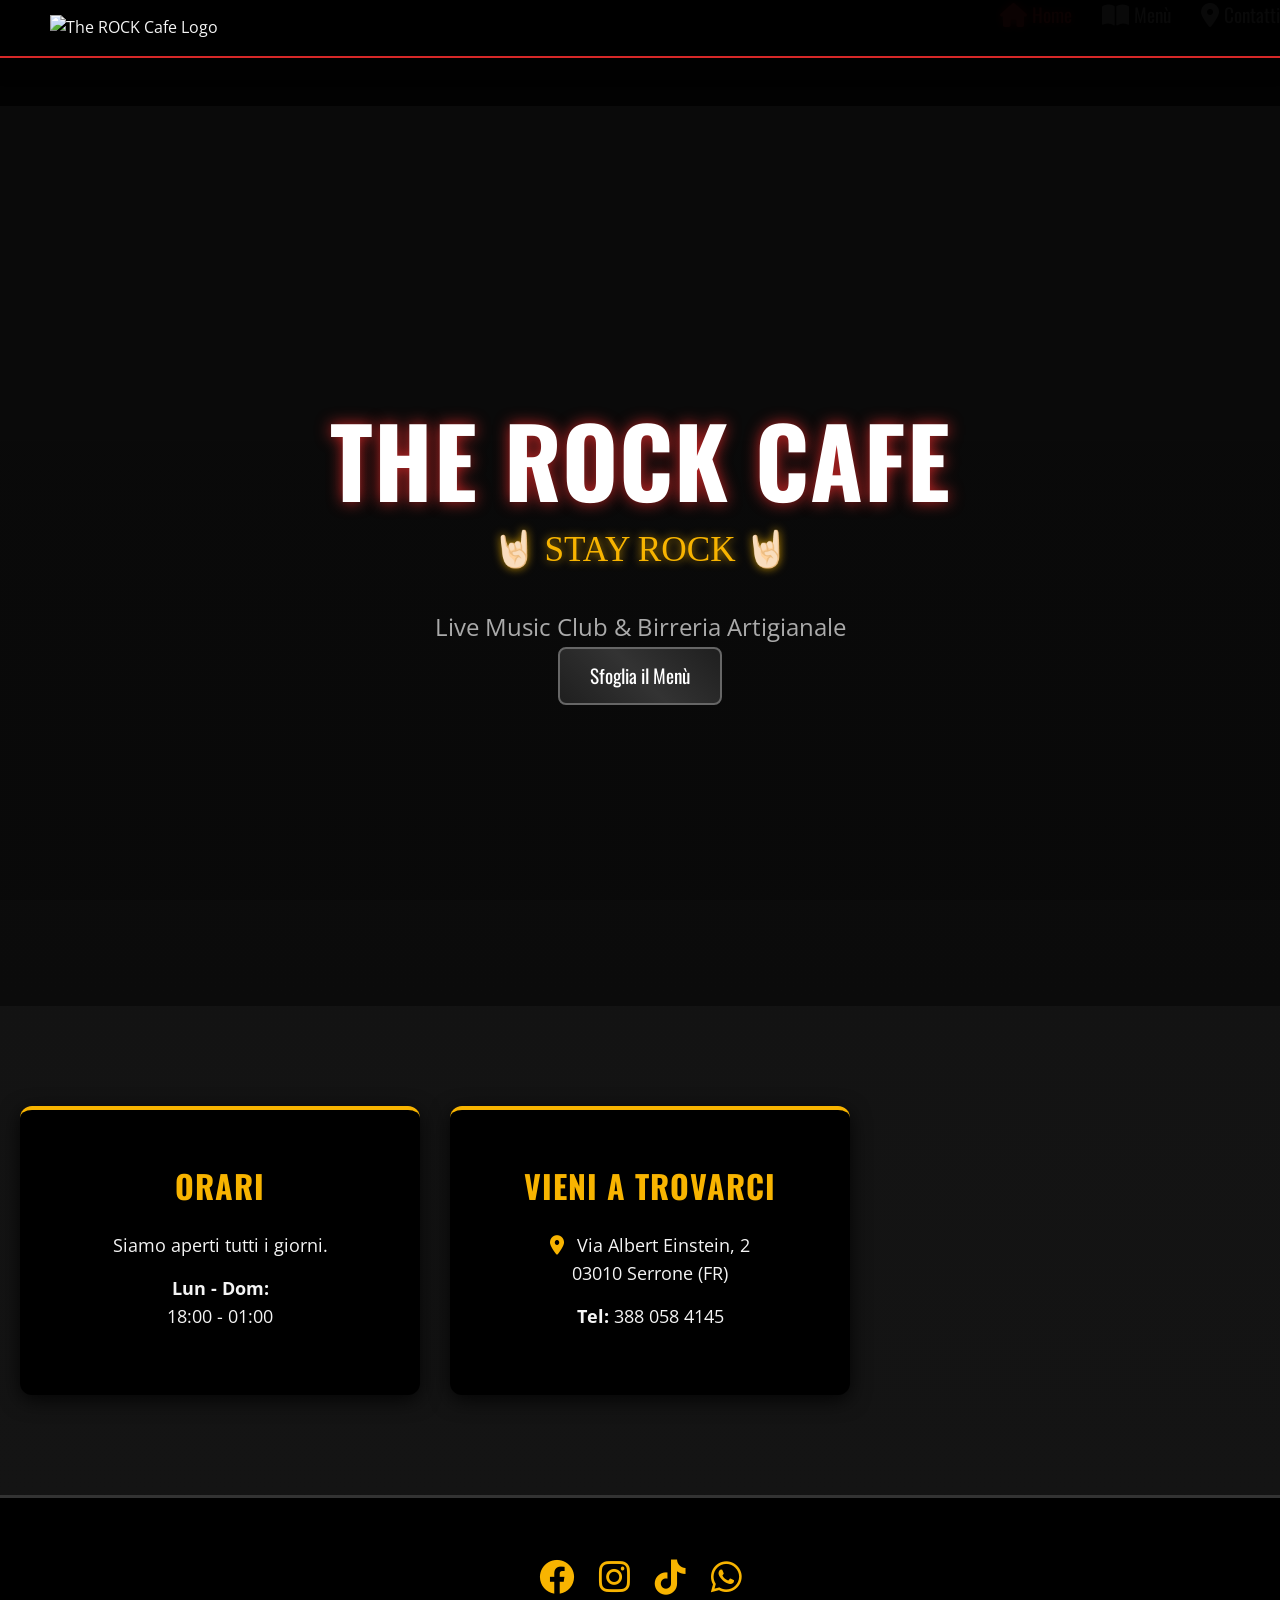
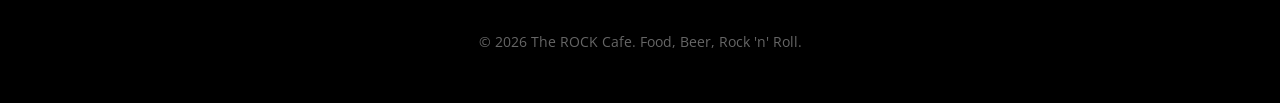
==== index.html @ aba621dc "aggiunta colore rosso e contatti cliccabile" ====
<!DOCTYPE html>
<html lang="it">
<head>
    <meta charset="UTF-8">
    <meta name="viewport" content="width=device-width, initial-scale=1.0">
    <title>The ROCK Cafe | Live Music & Birreria</title>
    <meta name="description" content="The ROCK Cafe - Live Music Club e Birreria Artigianale a Serrone (FR). Hamburger, birre alla spina, cocktail e tanta buona musica dal vivo. Stay Rock!">
    <link rel="icon" type="image/png" href="images/logo.png">
    <link href="https://fonts.googleapis.com/css2?family=Oswald:wght@500;700&family=Open+Sans:wght@400;600&family=Permanent+Marker&display=swap" rel="stylesheet">
    <link rel="stylesheet" href="https://cdnjs.cloudflare.com/ajax/libs/font-awesome/6.0.0-beta3/css/all.min.css">
    <link rel="stylesheet" href="style.css">
</head>
<body>

    <header>
        <div class="logo">
            <img src="images/logo.png" alt="The ROCK Cafe Logo">
        </div>
    </header>

    <nav>
        <ul>
            <li><a href="index.html" class="active"><i class="fas fa-home"></i><span>Home</span></a></li>
            <li><a href="menu.html"><i class="fas fa-book-open"></i><span>Menù</span></a></li>
            <li><a href="index.html#contatti"><i class="fas fa-map-marker-alt"></i><span>Contatti</span></a></li>
        </ul>
    </nav>

    <section class="hero hero-home">
        <h1>THE ROCK CAFE</h1>
        <p class="motto-rock">🤘🏻 STAY ROCK 🤘🏻</p>
        <p style="z-index: 2; font-size: 1.5rem; color: #aaa;">Live Music Club & Birreria Artigianale</p>
        <a href="menu.html" class="btn">Sfoglia il Menù</a>
    </section>

    <section class="info-section" id="contatti">
        <div class="info-box">
            <h2>Orari</h2>
            <p>Siamo aperti tutti i giorni.</p>
            <p><strong>Lun - Dom:</strong><br> 18:00 - 01:00</p>
        </div>

        <div class="info-box">
            <h2>Vieni a Trovarci</h2>
            <p>
                <a href="https://maps.app.goo.gl/a3djuQ1DGb3Fbjd46" target="_blank" rel="noopener noreferrer" style="color: var(--text-main);">
                    <i class="fas fa-map-marker-alt" style="color: var(--primary-color); margin-right: 8px; font-size: 1.2rem;"></i>
                    Via Albert Einstein, 2<br> 03010 Serrone (FR)
                </a>
            </p>
            <p style="margin-top: 15px;">
                <strong>Tel:</strong> <a href="tel:3880584145">388 058 4145</a>
            </p>
        </div>
    </section>

    <footer>
        <div class="social-links">
            <a href="https://www.facebook.com/profile.php?id=61553909798442" target="_blank" rel="noopener noreferrer" title="Facebook"><i class="fab fa-facebook"></i></a>
            <a href="https://www.instagram.com/_the_rock_cafe_?igsh=MWRwNjl1MGZlcGF4eQ==" target="_blank" rel="noopener noreferrer" title="Instagram"><i class="fab fa-instagram"></i></a>
            <a href="https://www.tiktok.com/@the_rock_cafe?_t=8mSQPxWFVPl&_r=1" target="_blank" rel="noopener noreferrer" title="TikTok"><i class="fab fa-tiktok"></i></a>
            <a href="https://wa.me/393880584145" target="_blank" rel="noopener noreferrer" title="WhatsApp"><i class="fab fa-whatsapp"></i></a>
        </div>
        <p>&copy; 2026 The ROCK Cafe. Food, Beer, Rock 'n' Roll.</p>
    </footer>

    <script src="script.js"></script>

</body>
</html>
---- style.css ----
/* =========================================
   VARIABILI DI STILE - Colori Rock
   ========================================= */
:root {
    --primary-color: #f8b400; /* Ambra Birra */
    --accent-color: #d62828; /* Rosso Rock */
    --bg-dark: #0a0a0a;
    --bg-light: #121212;
    --text-main: #f4f4f4;
    --text-muted: #aaaaaa;
    --body-font: 'Open Sans', sans-serif;
    --heading-font: 'Oswald', sans-serif;
    --rock-font: 'Permanent Marker', cursive;
}

/* =========================================
   RESET E BASE (Impostati per Mobile)
   ========================================= */
* {
    margin: 0;
    padding: 0;
    box-sizing: border-box;
    -webkit-tap-highlight-color: transparent; /* Toglie il flash blu quando clicchi su mobile */
}

html, body {
    overflow-x: hidden;
    width: 100%;
}

body {
    font-family: var(--body-font);
    background-color: var(--bg-dark);
    background-image: linear-gradient(rgba(0, 0, 0, 0.8), rgba(0, 0, 0, 0.9)), url('images/bg-texture.jpg');
    background-size: cover;
    background-attachment: fixed;
    color: var(--text-main);
    line-height: 1.6;
    padding-bottom: 70px; /* Spazio in fondo per la barra di navigazione fissa */
}

h1, h2, h3 {
    font-family: var(--heading-font);
    text-transform: uppercase;
    letter-spacing: 1px;
}

a {
    text-decoration: none;
    color: var(--text-main);
    transition: all 0.3s ease-in-out;
}

/* =========================================
   HEADER (Solo Logo in alto su Mobile)
   ========================================= */
header {
    background-color: rgba(0, 0, 0, 0.95);
    padding: 15px;
    display: flex;
    justify-content: center; /* Logo centrato su mobile */
    align-items: center;
    position: fixed;
    width: 100%;
    top: 0;
    z-index: 1000;
    border-bottom: 2px solid var(--accent-color);
    box-shadow: 0 5px 20px rgba(0, 0, 0, 0.8);
}

.logo img {
    height: 45px; /* Leggermente più piccolo su smartphone */
}

/* =========================================
   BOTTOM NAVIGATION BAR (Stile App)
   ========================================= */
nav {
    position: fixed;
    bottom: 0;
    left: 0;
    width: 100%;
    background-color: #000;
    border-top: 2px solid var(--accent-color);
    z-index: 1000;
    box-shadow: 0 -5px 20px rgba(0, 0, 0, 0.9);
}

nav ul {
    list-style: none;
    display: flex;
    justify-content: space-around;
    align-items: center;
    height: 70px;
}

nav ul li {
    flex: 1;
    text-align: center;
}

nav ul li a {
    display: flex;
    flex-direction: column;
    align-items: center;
    justify-content: center;
    font-family: var(--heading-font);
    font-size: 0.8rem;
    color: var(--text-muted);
    gap: 5px;
}

nav ul li a i {
    font-size: 1.5rem; /* Icone grandi da tappare */
}

nav ul li a.active, nav ul li a:active {
    color: var(--accent-color) !important;
    text-shadow: 0 0 10px var(--accent-color);
}

/* =========================================
   HERO SECTION (Ottimizzata per schermi piccoli)
   ========================================= */
.hero {
    height: 80vh; /* Meglio di 100vh su mobile a causa delle barre del browser */
    display: flex;
    flex-direction: column;
    justify-content: center;
    align-items: center;
    text-align: center;
    padding: 0 15px;
    margin-top: 75px;
    position: relative;
    overflow: hidden;
}

.hero::before {
    content: '';
    position: absolute;
    top: 0;
    left: 0;
    width: 100%;
    height: 100%;
    background: url('[data-uri]') repeat;
    opacity: 0.1;
    z-index: 1;
}

.hero-home {
    background: linear-gradient(rgba(0, 0, 0, 0.6), rgba(0, 0, 0, 0.8)), url('images/hero-home.jpg') center center/cover no-repeat;
}

.hero-menu {
    height: 45vh; /* Più bassa su mobile per far vedere subito il menu */
    background: linear-gradient(rgba(0, 0, 0, 0.7), rgba(0, 0, 0, 0.9)), url('images/hero-menu.jpg') center center/cover no-repeat;
}

.hero h1 {
    font-size: 3.2rem; /* Perfetto per cellulare */
    line-height: 1.1;
    color: #fff;
    text-shadow: 0 0 15px rgba(214, 40, 40, 0.9);
    margin-bottom: 10px;
    z-index: 2;
}

.motto-rock {
    font-family: var(--rock-font);
    font-size: 1.6rem;
    color: var(--primary-color);
    text-shadow: 0 0 10px rgba(248, 180, 0, 0.8);
    margin-bottom: 30px;
    z-index: 2;
}

.btn {
    display: inline-block;
    background: linear-gradient(45deg, #1f1f1f, #333, #1f1f1f);
    border: 2px solid #666;
    color: #fff;
    padding: 12px 30px;
    font-family: var(--heading-font);
    font-size: 1.2rem;
    border-radius: 8px; /* Più arrotondato stile App */
    z-index: 2;
}

/* =========================================
   SEZIONE CONTATTI E ORARI (Mobile)
   ========================================= */
.info-section {
    padding: 50px 15px;
    background: linear-gradient(rgba(20, 20, 20, 0.9), rgba(20, 20, 20, 0.95)), url('images/bg-texture.jpg');
    background-size: cover;
    display: flex;
    flex-direction: column; /* Impila su mobile */
    align-items: center;
    gap: 30px;
}

.info-box {
    background-color: #000;
    padding: 30px 20px;
    border-radius: 12px;
    width: 100%;
    max-width: 400px;
    text-align: center;
    border-top: 4px solid var(--primary-color);
    box-shadow: 0 5px 20px rgba(0,0,0,0.8);
}

.info-box h2 {
    color: var(--primary-color);
    margin-bottom: 20px;
    font-size: 2rem;
}

.info-box p {
    font-size: 1.1rem;
    margin-bottom: 15px;
}

/* =========================================
   PAGINA MENU (Mobile a 2 Colonne Compatte)
   ========================================= */
.menu-section {
    padding: 40px 10px;
    width: 100%;
}

.menu-category {
    margin-bottom: 50px;
}

.menu-category h2 {
    color: var(--accent-color);
    font-size: 2.2rem;
    text-shadow: 0 0 10px rgba(214, 40, 40, 0.5);
    margin-bottom: 25px;
    text-align: center; /* Centrato su mobile */
}

.menu-grid {
    display: grid;
    grid-template-columns: repeat(2, 1fr); /* 2 Colonne fisse */
    gap: 10px; /* Gap ristretto */
}

.menu-item {
    background-image: linear-gradient(rgba(18, 18, 18, 0.95), rgba(18, 18, 18, 0.98)), url('images/bg-texture.jpg');
    padding: 15px 12px;
    border-radius: 10px;
    border: 1px solid #333;
    display: flex;
    flex-direction: column;
}

.menu-item-header {
    display: flex;
    flex-direction: column;
    align-items: flex-start;
    gap: 5px;
    margin-bottom: 8px;
}

.menu-item-header h3 {
    font-size: 1.1rem;
    line-height: 1.2;
    color: #fff;
}

.price {
    color: var(--primary-color);
    font-size: 1.2rem;
    font-weight: bold;
}

.menu-item p {
    color: var(--text-muted);
    font-size: 0.85rem;
    line-height: 1.4;
    margin-bottom: 10px;
    flex-grow: 1; /* Spinge i prezzi in fondo se le descrizioni hanno lunghezze diverse */
}

.price-variants {
    margin-top: auto;
    display: flex;
    flex-direction: column;
    gap: 4px;
    font-size: 0.9rem;
}

.price-variants span {
    background-color: rgba(248, 180, 0, 0.1);
    padding: 3px 5px;
    border-radius: 4px;
    border: 1px solid rgba(248, 180, 0, 0.2);
    text-align: center;
}

/* =========================================
   FOOTER
   ========================================= */
footer {
    background-color: #000;
    text-align: center;
    padding: 40px 15px 90px 15px; /* Spazio extra in fondo per non farsi coprire dalla barra */
    border-top: 3px solid #333;
}

.social-links {
    display: flex;
    justify-content: center;
    gap: 25px;
    margin-bottom: 25px;
    font-size: 2.2rem;
}

.social-links a {
    color: var(--primary-color);
}

footer p {
    font-size: 0.9rem;
    color: #666;
}

/* =========================================
   MEDIA QUERY PER DESKTOP E TABLET 
   (Si adatta automaticamente se si apre dal PC)
   ========================================= */
@media(min-width: 768px) {
    body { padding-bottom: 0; }
    
    header {
        justify-content: space-between;
        padding: 15px 50px;
    }
    
    .logo img { height: 60px; }

    /* Riporta la navigazione in alto a destra su PC */
    nav {
        position: static;
        background-color: transparent;
        border: none;
        box-shadow: none;
        width: auto;
    }

    nav ul {
        height: auto;
        justify-content: flex-end;
        gap: 30px;
    }

    nav ul li { flex: none; }

    nav ul li a {
        flex-direction: row;
        font-size: 1.2rem;
    }
    
    nav ul li a i { display: none; /* Nasconde le icone su PC */ }

    .hero { height: 100vh; }
    .hero-menu { height: 60vh; }
    .hero h1 { font-size: 6rem; }
    .motto-rock { font-size: 2.2rem; }

    .info-section { flex-direction: row; padding: 100px 20px; }
    .info-box { padding: 50px; }

    .menu-section { padding: 100px 20px; }
    .menu-category h2 { text-align: left; font-size: 3.5rem; }
    .menu-grid { grid-template-columns: repeat(auto-fit, minmax(400px, 1fr)); gap: 40px; }
    
    .menu-item-header { flex-direction: row; align-items: flex-start; }
    .menu-item-header h3 { font-size: 1.8rem; }
    .price { font-size: 1.5rem; }
    .menu-item p { font-size: 1rem; }
    .price-variants { flex-direction: row; }
    
    footer { padding: 50px 20px; }
}
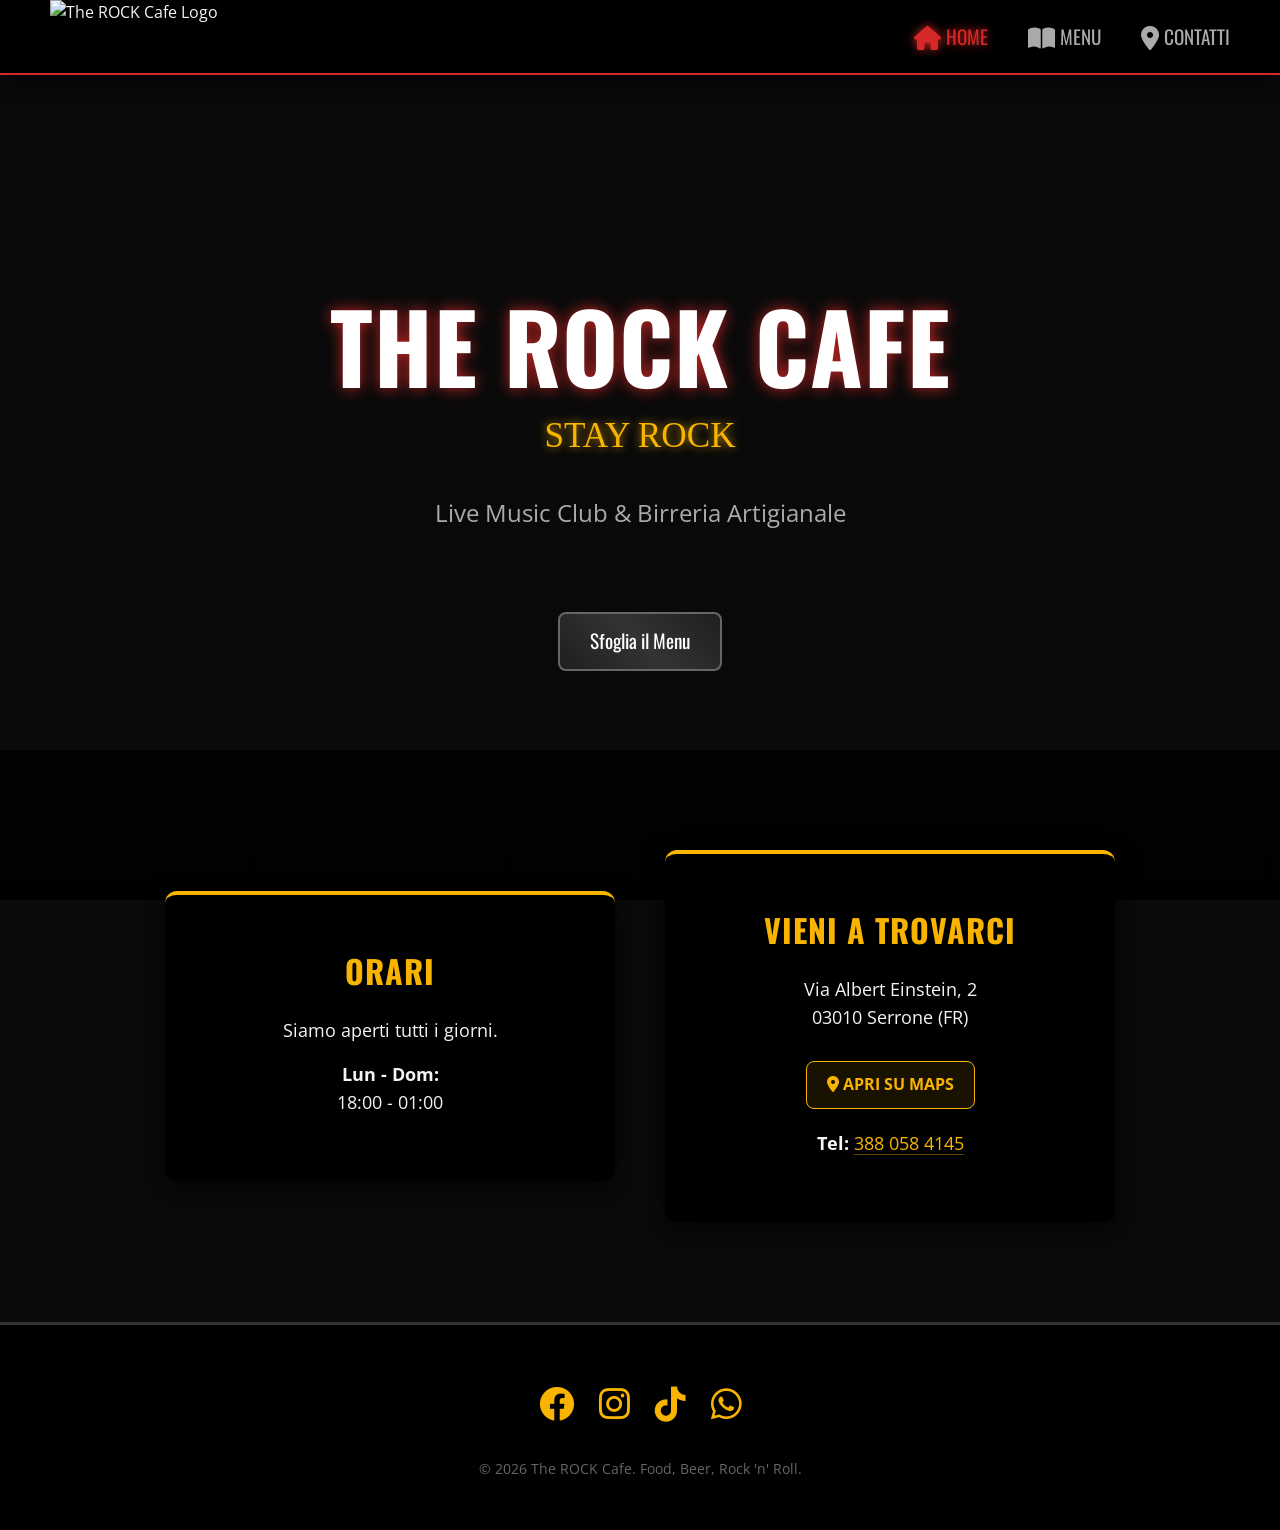
==== commit a90d6a1e: "ritocchi grafici" ====
--- a/index.html
+++ b/index.html
@@ -21,16 +21,21 @@
     <nav>
         <ul>
             <li><a href="index.html" class="active"><i class="fas fa-home"></i><span>Home</span></a></li>
-            <li><a href="menu.html"><i class="fas fa-book-open"></i><span>Menù</span></a></li>
+            <li><a href="menu.html"><i class="fas fa-book-open"></i><span>Menu</span></a></li>
             <li><a href="index.html#contatti"><i class="fas fa-map-marker-alt"></i><span>Contatti</span></a></li>
         </ul>
     </nav>
 
     <section class="hero hero-home">
-        <h1>THE ROCK CAFE</h1>
-        <p class="motto-rock">🤘🏻 STAY ROCK 🤘🏻</p>
-        <p style="z-index: 2; font-size: 1.5rem; color: #aaa;">Live Music Club & Birreria Artigianale</p>
-        <a href="menu.html" class="btn">Sfoglia il Menù</a>
+        <div class="hero-text">
+            <h1>THE ROCK CAFE</h1>
+            <p class="motto-rock">STAY ROCK</p>
+            <p style="z-index: 2; font-size: 1.5rem; color: #aaa;">Live Music Club & Birreria Artigianale</p>
+        </div>
+        
+        <div class="hero-action">
+            <a href="menu.html" class="btn">Sfoglia il Menu</a>
+        </div>
     </section>
 
     <section class="info-section" id="contatti">
@@ -42,14 +47,14 @@
 
         <div class="info-box">
             <h2>Vieni a Trovarci</h2>
-            <p>
-                <a href="https://maps.app.goo.gl/a3djuQ1DGb3Fbjd46" target="_blank" rel="noopener noreferrer" style="color: var(--text-main);">
-                    <i class="fas fa-map-marker-alt" style="color: var(--primary-color); margin-right: 8px; font-size: 1.2rem;"></i>
-                    Via Albert Einstein, 2<br> 03010 Serrone (FR)
-                </a>
-            </p>
-            <p style="margin-top: 15px;">
-                <strong>Tel:</strong> <a href="tel:3880584145">388 058 4145</a>
+            <p>Via Albert Einstein, 2<br> 03010 Serrone (FR)</p>
+            
+            <a href="https://maps.google.com/?q=The+Rock+Cafe+Serrone" target="_blank" rel="noopener noreferrer" class="map-btn">
+                <i class="fas fa-map-marker-alt"></i> Apri su Maps
+            </a>
+
+            <p style="margin-top: 20px;">
+                <strong>Tel:</strong> <a href="tel:3880584145" class="contact-link">388 058 4145</a>
             </p>
         </div>
     </section>
--- a/style.css
+++ b/style.css
@@ -2,7 +2,7 @@
    VARIABILI DI STILE - Colori Rock
    ========================================= */
 :root {
-    --primary-color: #f8b400; /* Ambra Birra */
+    --primary-color: #f8b400; /* Giallo Birra */
     --accent-color: #d62828; /* Rosso Rock */
     --bg-dark: #0a0a0a;
     --bg-light: #121212;
@@ -14,372 +14,239 @@
 }
 
 /* =========================================
-   RESET E BASE (Impostati per Mobile)
-   ========================================= */
-* {
-    margin: 0;
-    padding: 0;
-    box-sizing: border-box;
-    -webkit-tap-highlight-color: transparent; /* Toglie il flash blu quando clicchi su mobile */
-}
-
-html, body {
-    overflow-x: hidden;
-    width: 100%;
-}
-
-body {
-    font-family: var(--body-font);
-    background-color: var(--bg-dark);
+   RESET E BASE
+   ========================================= */
+* { margin: 0; padding: 0; box-sizing: border-box; -webkit-tap-highlight-color: transparent; }
+html, body { overflow-x: hidden; width: 100%; }
+
+body { 
+    font-family: var(--body-font); 
+    background-color: var(--bg-dark); 
     background-image: linear-gradient(rgba(0, 0, 0, 0.8), rgba(0, 0, 0, 0.9)), url('images/bg-texture.jpg');
-    background-size: cover;
-    background-attachment: fixed;
-    color: var(--text-main);
-    line-height: 1.6;
+    background-size: cover; 
+    background-attachment: fixed; 
+    color: var(--text-main); 
+    line-height: 1.6; 
     padding-bottom: 70px; /* Spazio in fondo per la barra di navigazione fissa */
 }
 
-h1, h2, h3 {
-    font-family: var(--heading-font);
-    text-transform: uppercase;
-    letter-spacing: 1px;
-}
-
-a {
-    text-decoration: none;
-    color: var(--text-main);
-    transition: all 0.3s ease-in-out;
-}
-
-/* =========================================
-   HEADER (Solo Logo in alto su Mobile)
+h1, h2, h3 { font-family: var(--heading-font); text-transform: uppercase; letter-spacing: 1px; }
+a { text-decoration: none; color: var(--text-main); transition: all 0.3s ease-in-out; }
+
+/* =========================================
+   HEADER
    ========================================= */
 header {
-    background-color: rgba(0, 0, 0, 0.95);
-    padding: 15px;
-    display: flex;
-    justify-content: center; /* Logo centrato su mobile */
-    align-items: center;
-    position: fixed;
-    width: 100%;
-    top: 0;
+    background-color: rgba(0, 0, 0, 0.95); 
+    padding: 15px; 
+    display: flex; 
+    justify-content: center; 
+    position: fixed; 
+    width: 100%; 
+    top: 0; 
     z-index: 1000;
-    border-bottom: 2px solid var(--accent-color);
-    box-shadow: 0 5px 20px rgba(0, 0, 0, 0.8);
-}
-
-.logo img {
-    height: 45px; /* Leggermente più piccolo su smartphone */
-}
+    border-bottom: 2px solid var(--accent-color); 
+    box-shadow: 0 5px 20px rgba(0, 0, 0, 0.8); 
+    height: 75px;
+}
+.logo img { height: 45px; }
 
 /* =========================================
    BOTTOM NAVIGATION BAR (Stile App)
    ========================================= */
 nav {
-    position: fixed;
-    bottom: 0;
-    left: 0;
-    width: 100%;
+    position: fixed; 
+    bottom: 0; 
+    left: 0; 
+    width: 100%; 
     background-color: #000;
-    border-top: 2px solid var(--accent-color);
-    z-index: 1000;
+    border-top: 2px solid var(--accent-color); 
+    z-index: 1001; 
     box-shadow: 0 -5px 20px rgba(0, 0, 0, 0.9);
 }
-
-nav ul {
-    list-style: none;
-    display: flex;
-    justify-content: space-around;
-    align-items: center;
-    height: 70px;
-}
-
-nav ul li {
-    flex: 1;
-    text-align: center;
-}
-
-nav ul li a {
-    display: flex;
-    flex-direction: column;
-    align-items: center;
-    justify-content: center;
-    font-family: var(--heading-font);
-    font-size: 0.8rem;
-    color: var(--text-muted);
-    gap: 5px;
-}
-
-nav ul li a i {
-    font-size: 1.5rem; /* Icone grandi da tappare */
-}
-
-nav ul li a.active, nav ul li a:active {
-    color: var(--accent-color) !important;
-    text-shadow: 0 0 10px var(--accent-color);
-}
-
-/* =========================================
-   HERO SECTION (Ottimizzata per schermi piccoli)
+nav ul { list-style: none; display: flex; justify-content: space-around; align-items: center; height: 70px; }
+nav ul li { flex: 1; text-align: center; }
+nav ul li a { display: flex; flex-direction: column; align-items: center; justify-content: center; font-family: var(--heading-font); font-size: 0.8rem; color: var(--text-muted); gap: 5px; transition: 0.3s; }
+nav ul li a i { font-size: 1.5rem; }
+nav ul li a.active, nav ul li a:hover { color: var(--accent-color) !important; text-shadow: 0 0 10px var(--accent-color); }
+
+/* =========================================
+   HERO SECTION
    ========================================= */
 .hero {
-    height: 80vh; /* Meglio di 100vh su mobile a causa delle barre del browser */
-    display: flex;
-    flex-direction: column;
-    justify-content: center;
-    align-items: center;
-    text-align: center;
-    padding: 0 15px;
-    margin-top: 75px;
-    position: relative;
+    height: 55vh; 
+    display: flex; 
+    flex-direction: column; 
+    justify-content: center; 
+    align-items: center; 
+    text-align: center; 
+    padding: 0 15px; 
+    margin-top: 75px; 
+    position: relative; 
     overflow: hidden;
 }
-
 .hero::before {
-    content: '';
-    position: absolute;
-    top: 0;
-    left: 0;
-    width: 100%;
-    height: 100%;
+    content: ''; position: absolute; top: 0; left: 0; width: 100%; height: 100%;
     background: url('[data-uri]') repeat;
-    opacity: 0.1;
-    z-index: 1;
+    opacity: 0.1; z-index: 1;
 }
 
 .hero-home {
     background: linear-gradient(rgba(0, 0, 0, 0.6), rgba(0, 0, 0, 0.8)), url('images/hero-home.jpg') center center/cover no-repeat;
-}
-
-.hero-menu {
-    height: 45vh; /* Più bassa su mobile per far vedere subito il menu */
-    background: linear-gradient(rgba(0, 0, 0, 0.7), rgba(0, 0, 0, 0.9)), url('images/hero-menu.jpg') center center/cover no-repeat;
-}
-
-.hero h1 {
-    font-size: 3.2rem; /* Perfetto per cellulare */
-    line-height: 1.1;
+    display: grid; grid-template-rows: 1fr auto 1fr; align-items: center; justify-items: center; width: 100%; padding: 0;
+}
+.hero-text { grid-row: 2; z-index: 2; padding: 0 15px; }
+.hero-action { grid-row: 3; display: flex; align-items: center; justify-content: center; height: 100%; z-index: 2; }
+.hero-menu { background: linear-gradient(rgba(0, 0, 0, 0.7), rgba(0, 0, 0, 0.9)), url('images/hero-menu.jpg') center center/cover no-repeat; }
+
+.hero h1 { font-size: 3.2rem; line-height: 1.1; color: #fff; text-shadow: 0 0 15px rgba(214, 40, 40, 0.9); margin-bottom: 10px; z-index: 2; }
+.motto-rock { font-family: var(--rock-font); font-size: 1.6rem; color: var(--primary-color); text-shadow: 0 0 10px rgba(248, 180, 0, 0.8); margin-bottom: 30px; z-index: 2; }
+.btn { display: inline-block; background: linear-gradient(45deg, #1f1f1f, #333, #1f1f1f); border: 2px solid #666; color: #fff; padding: 12px 30px; font-family: var(--heading-font); font-size: 1.2rem; border-radius: 8px; z-index: 2; transition: 0.3s;}
+.btn:hover { border-color: var(--accent-color); box-shadow: 0 0 20px rgba(214, 40, 40, 0.5); transform: translateY(-3px); }
+
+/* =========================================
+   SEZIONE CONTATTI E ORARI
+   ========================================= */
+.info-section { padding: 50px 15px; display: flex; flex-direction: column; align-items: center; gap: 30px; }
+.info-box { background-color: #000; padding: 30px 20px; border-radius: 12px; width: 100%; max-width: 400px; text-align: center; border-top: 4px solid var(--primary-color); box-shadow: 0 5px 20px rgba(0,0,0,0.8); transition: 0.3s; }
+.info-box:hover { transform: translateY(-5px); box-shadow: 0 5px 25px rgba(248, 180, 0, 0.3); }
+.info-box h2 { color: var(--primary-color); margin-bottom: 20px; font-size: 2rem; }
+.info-box p { font-size: 1.1rem; margin-bottom: 15px; }
+
+/* =========================================
+   PAGINA MENU
+   ========================================= */
+.menu-section { padding: 40px 10px; width: 100%; }
+.menu-category { margin-bottom: 50px; }
+.menu-category h2 { color: var(--accent-color); font-size: 2.2rem; text-shadow: 0 0 10px rgba(214, 40, 40, 0.5); margin-bottom: 25px; text-align: center; }
+.menu-grid { display: grid; grid-template-columns: repeat(2, 1fr); gap: 10px; }
+.menu-item { background-image: linear-gradient(rgba(18, 18, 18, 0.95), rgba(18, 18, 18, 0.98)), url('images/bg-texture.jpg'); padding: 15px 12px; border-radius: 10px; border: 1px solid #333; display: flex; flex-direction: column; transition: 0.3s;}
+.menu-item:hover { border-color: var(--accent-color); transform: translateY(-3px); box-shadow: 0 0 15px rgba(214, 40, 40, 0.4); }
+
+.menu-item-header { display: flex; flex-direction: column; align-items: flex-start; gap: 5px; margin-bottom: 8px; }
+.menu-item-header h3 { font-size: 1.1rem; line-height: 1.2; color: #fff; }
+
+/* PREZZI BLOCCATI: Non vanno mai a capo */
+.price { color: var(--primary-color); font-size: 1.2rem; font-weight: bold; white-space: nowrap; flex-shrink: 0; }
+
+.menu-item p { color: var(--text-muted); font-size: 0.85rem; line-height: 1.4; margin-bottom: 10px; flex-grow: 1; }
+.price-variants { margin-top: auto; display: flex; flex-direction: column; gap: 4px; font-size: 0.9rem; }
+.price-variants span { background-color: rgba(248, 180, 0, 0.1); padding: 3px 5px; border-radius: 4px; border: 1px solid rgba(248, 180, 0, 0.2); text-align: center; color: var(--primary-color); }
+
+/* =========================================
+   FOOTER
+   ========================================= */
+footer { background-color: #000; text-align: center; padding: 40px 15px 90px 15px; border-top: 3px solid #333; }
+.social-links { display: flex; justify-content: center; gap: 25px; margin-bottom: 25px; font-size: 2.2rem; }
+.social-links a { color: var(--primary-color); transition: 0.3s; display: inline-block; }
+.social-links a:hover { text-shadow: 0 0 15px var(--primary-color); transform: scale(1.1); }
+footer p { font-size: 0.9rem; color: #666; }
+
+/* =========================================
+   PULSANTI E LINK CONTATTI
+   ========================================= */
+.map-btn {
+    display: inline-block;
+    margin-top: 15px;
+    padding: 10px 20px;
+    background-color: rgba(248, 180, 0, 0.1); /* Sfondo giallo trasparente */
+    border: 1px solid var(--primary-color); /* Bordo giallo */
+    color: var(--primary-color);
+    border-radius: 8px;
+    font-size: 1rem;
+    font-weight: bold;
+    text-transform: uppercase;
+    transition: 0.3s;
+}
+
+.map-btn:hover {
+    background-color: var(--primary-color);
+    color: #000; /* Testo nero al passaggio del mouse */
+    box-shadow: 0 0 15px rgba(248, 180, 0, 0.6); /* Luce neon */
+    transform: translateY(-3px);
+}
+
+.contact-link {
+    color: var(--primary-color);
+    text-decoration: underline;
+    text-decoration-color: rgba(248, 180, 0, 0.4);
+    text-underline-offset: 4px;
+    transition: 0.3s;
+}
+
+.contact-link:hover {
     color: #fff;
-    text-shadow: 0 0 15px rgba(214, 40, 40, 0.9);
-    margin-bottom: 10px;
-    z-index: 2;
-}
-
-.motto-rock {
-    font-family: var(--rock-font);
-    font-size: 1.6rem;
-    color: var(--primary-color);
-    text-shadow: 0 0 10px rgba(248, 180, 0, 0.8);
-    margin-bottom: 30px;
-    z-index: 2;
-}
-
-.btn {
-    display: inline-block;
-    background: linear-gradient(45deg, #1f1f1f, #333, #1f1f1f);
-    border: 2px solid #666;
-    color: #fff;
-    padding: 12px 30px;
-    font-family: var(--heading-font);
-    font-size: 1.2rem;
-    border-radius: 8px; /* Più arrotondato stile App */
-    z-index: 2;
-}
-
-/* =========================================
-   SEZIONE CONTATTI E ORARI (Mobile)
-   ========================================= */
-.info-section {
-    padding: 50px 15px;
-    background: linear-gradient(rgba(20, 20, 20, 0.9), rgba(20, 20, 20, 0.95)), url('images/bg-texture.jpg');
-    background-size: cover;
-    display: flex;
-    flex-direction: column; /* Impila su mobile */
-    align-items: center;
-    gap: 30px;
-}
-
-.info-box {
-    background-color: #000;
-    padding: 30px 20px;
-    border-radius: 12px;
-    width: 100%;
-    max-width: 400px;
-    text-align: center;
-    border-top: 4px solid var(--primary-color);
-    box-shadow: 0 5px 20px rgba(0,0,0,0.8);
-}
-
-.info-box h2 {
-    color: var(--primary-color);
-    margin-bottom: 20px;
-    font-size: 2rem;
-}
-
-.info-box p {
-    font-size: 1.1rem;
-    margin-bottom: 15px;
-}
-
-/* =========================================
-   PAGINA MENU (Mobile a 2 Colonne Compatte)
-   ========================================= */
-.menu-section {
-    padding: 40px 10px;
-    width: 100%;
-}
-
-.menu-category {
-    margin-bottom: 50px;
-}
-
-.menu-category h2 {
-    color: var(--accent-color);
-    font-size: 2.2rem;
-    text-shadow: 0 0 10px rgba(214, 40, 40, 0.5);
-    margin-bottom: 25px;
-    text-align: center; /* Centrato su mobile */
-}
-
-.menu-grid {
-    display: grid;
-    grid-template-columns: repeat(2, 1fr); /* 2 Colonne fisse */
-    gap: 10px; /* Gap ristretto */
-}
-
-.menu-item {
-    background-image: linear-gradient(rgba(18, 18, 18, 0.95), rgba(18, 18, 18, 0.98)), url('images/bg-texture.jpg');
-    padding: 15px 12px;
-    border-radius: 10px;
-    border: 1px solid #333;
-    display: flex;
-    flex-direction: column;
-}
-
-.menu-item-header {
-    display: flex;
-    flex-direction: column;
-    align-items: flex-start;
-    gap: 5px;
-    margin-bottom: 8px;
-}
-
-.menu-item-header h3 {
-    font-size: 1.1rem;
-    line-height: 1.2;
-    color: #fff;
-}
-
-.price {
-    color: var(--primary-color);
-    font-size: 1.2rem;
-    font-weight: bold;
-}
-
-.menu-item p {
-    color: var(--text-muted);
-    font-size: 0.85rem;
-    line-height: 1.4;
-    margin-bottom: 10px;
-    flex-grow: 1; /* Spinge i prezzi in fondo se le descrizioni hanno lunghezze diverse */
-}
-
-.price-variants {
-    margin-top: auto;
-    display: flex;
-    flex-direction: column;
-    gap: 4px;
-    font-size: 0.9rem;
-}
-
-.price-variants span {
-    background-color: rgba(248, 180, 0, 0.1);
-    padding: 3px 5px;
-    border-radius: 4px;
-    border: 1px solid rgba(248, 180, 0, 0.2);
-    text-align: center;
-}
-
-/* =========================================
-   FOOTER
-   ========================================= */
-footer {
-    background-color: #000;
-    text-align: center;
-    padding: 40px 15px 90px 15px; /* Spazio extra in fondo per non farsi coprire dalla barra */
-    border-top: 3px solid #333;
-}
-
-.social-links {
-    display: flex;
-    justify-content: center;
-    gap: 25px;
-    margin-bottom: 25px;
-    font-size: 2.2rem;
-}
-
-.social-links a {
-    color: var(--primary-color);
-}
-
-footer p {
-    font-size: 0.9rem;
-    color: #666;
+    text-decoration-color: #fff;
 }
 
 /* =========================================
    MEDIA QUERY PER DESKTOP E TABLET 
-   (Si adatta automaticamente se si apre dal PC)
    ========================================= */
 @media(min-width: 768px) {
-    body { padding-bottom: 0; }
-    
-    header {
-        justify-content: space-between;
-        padding: 15px 50px;
-    }
-    
-    .logo img { height: 60px; }
-
-    /* Riporta la navigazione in alto a destra su PC */
-    nav {
-        position: static;
-        background-color: transparent;
-        border: none;
+    body { padding-bottom: 0; } /* Rimuove lo spazio della barra mobile */
+    
+    header { justify-content: flex-start; padding: 0 50px; }
+    .logo img { height: 55px; }
+
+    /* FIX NAVIGAZIONE PC: Fissa a destra */
+    nav { 
+        position: fixed; 
+        top: 0; 
+        right: 50px; 
+        bottom: auto;
+        left: auto;
+        background-color: transparent; 
+        border: none; 
         box-shadow: none;
-        width: auto;
-    }
-
-    nav ul {
-        height: auto;
-        justify-content: flex-end;
-        gap: 30px;
-    }
-
+        width: auto; 
+        height: 75px; /* Stessa altezza dell'header nero */
+        z-index: 1005; 
+    }
+    nav ul { height: 100%; justify-content: flex-end; align-items: center; gap: 40px; }
     nav ul li { flex: none; }
-
-    nav ul li a {
-        flex-direction: row;
-        font-size: 1.2rem;
-    }
-    
-    nav ul li a i { display: none; /* Nasconde le icone su PC */ }
-
-    .hero { height: 100vh; }
-    .hero-menu { height: 60vh; }
+    nav ul li a { flex-direction: row; font-size: 1.2rem; text-transform: uppercase; }
+    nav ul li a i { display: none; } /* Nasconde le icone */
+    nav ul li a:hover { transform: translateY(-2px); }
+
+    .hero { height: 75vh; }
     .hero h1 { font-size: 6rem; }
     .motto-rock { font-size: 2.2rem; }
 
-    .info-section { flex-direction: row; padding: 100px 20px; }
-    .info-box { padding: 50px; }
-
-    .menu-section { padding: 100px 20px; }
+    /* FIX CONTATTI CENTRATI SU PC */
+    .info-section { 
+        flex-direction: row; 
+        justify-content: center; 
+        padding: 100px 20px; 
+        width: 100%;
+        max-width: 1200px;
+        margin: 0 auto; /* Centra il blocco nello schermo */
+        gap: 50px;
+    }
+    .info-box { max-width: 450px; padding: 50px; }
+
+    /* LAYOUT MENU PC */
+    .menu-section { 
+        padding: 100px 20px; 
+        width: 100%;
+        max-width: 1400px;
+        margin: 0 auto;
+    }
     .menu-category h2 { text-align: left; font-size: 3.5rem; }
     .menu-grid { grid-template-columns: repeat(auto-fit, minmax(400px, 1fr)); gap: 40px; }
     
-    .menu-item-header { flex-direction: row; align-items: flex-start; }
-    .menu-item-header h3 { font-size: 1.8rem; }
+    /* FIX PREZZI SU PC: Allineati e mai a capo */
+    .menu-item-header { 
+        flex-direction: row; 
+        justify-content: space-between; 
+        align-items: center; 
+        gap: 15px; 
+    }
+    .menu-item-header h3 { 
+        font-size: 1.5rem; 
+        margin: 0;
+    }
     .price { font-size: 1.5rem; }
+    
     .menu-item p { font-size: 1rem; }
     .price-variants { flex-direction: row; }
     
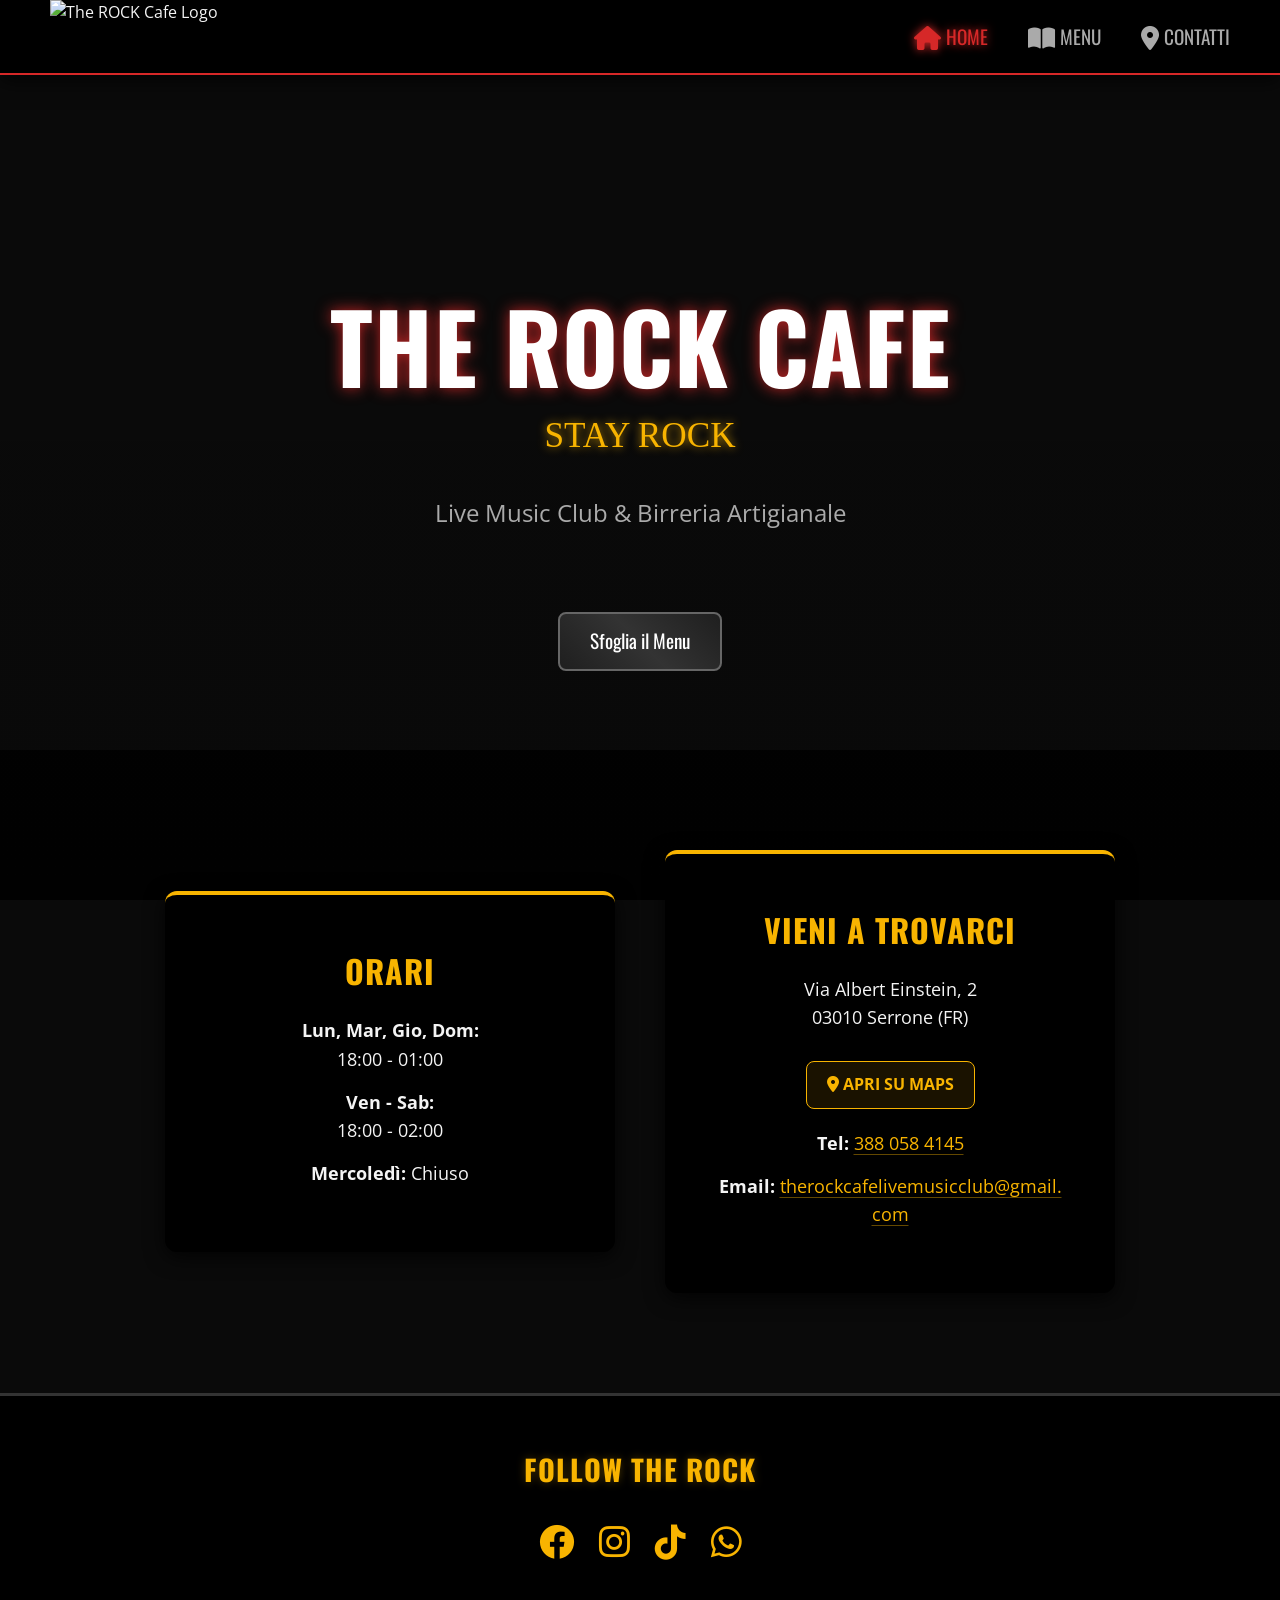
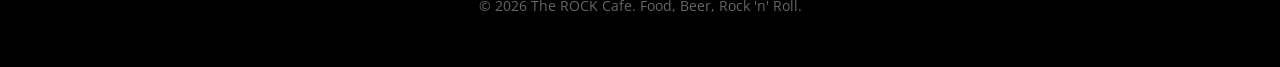
==== commit df9d5aca: "rifinitura orari" ====
--- a/index.html
+++ b/index.html
@@ -41,8 +41,9 @@
     <section class="info-section" id="contatti">
         <div class="info-box">
             <h2>Orari</h2>
-            <p>Siamo aperti tutti i giorni.</p>
-            <p><strong>Lun - Dom:</strong><br> 18:00 - 01:00</p>
+            <p><strong>Lun, Mar, Gio, Dom:</strong><br> 18:00 - 01:00</p>
+            <p style="margin-top: 10px;"><strong>Ven - Sab:</strong><br> 18:00 - 02:00</p>
+            <p style="margin-top: 10px;"><strong>Mercoledì:</strong> Chiuso</p>
         </div>
 
         <div class="info-box">
@@ -56,10 +57,16 @@
             <p style="margin-top: 20px;">
                 <strong>Tel:</strong> <a href="tel:3880584145" class="contact-link">388 058 4145</a>
             </p>
+            
+            <p style="margin-top: 10px;">
+                <strong>Email:</strong> <a href="mailto:therockcafelivemusicclub@gmail.com" class="contact-link" style="word-break: break-all;">therockcafelivemusicclub@gmail.com</a>
+            </p>
         </div>
     </section>
 
     <footer>
+        <h3 class="social-title">Follow the Rock</h3>
+        
         <div class="social-links">
             <a href="https://www.facebook.com/profile.php?id=61553909798442" target="_blank" rel="noopener noreferrer" title="Facebook"><i class="fab fa-facebook"></i></a>
             <a href="https://www.instagram.com/_the_rock_cafe_?igsh=MWRwNjl1MGZlcGF4eQ==" target="_blank" rel="noopener noreferrer" title="Instagram"><i class="fab fa-instagram"></i></a>
--- a/style.css
+++ b/style.css
@@ -137,6 +137,17 @@
    FOOTER
    ========================================= */
 footer { background-color: #000; text-align: center; padding: 40px 15px 90px 15px; border-top: 3px solid #333; }
+
+/* Nuovo stile per il titolo dei social */
+.social-title {
+    color: var(--primary-color);
+    font-family: var(--heading-font);
+    font-size: 1.8rem;
+    margin-bottom: 20px;
+    letter-spacing: 1px;
+    text-shadow: 0 0 10px rgba(248, 180, 0, 0.3);
+}
+
 .social-links { display: flex; justify-content: center; gap: 25px; margin-bottom: 25px; font-size: 2.2rem; }
 .social-links a { color: var(--primary-color); transition: 0.3s; display: inline-block; }
 .social-links a:hover { text-shadow: 0 0 15px var(--primary-color); transform: scale(1.1); }
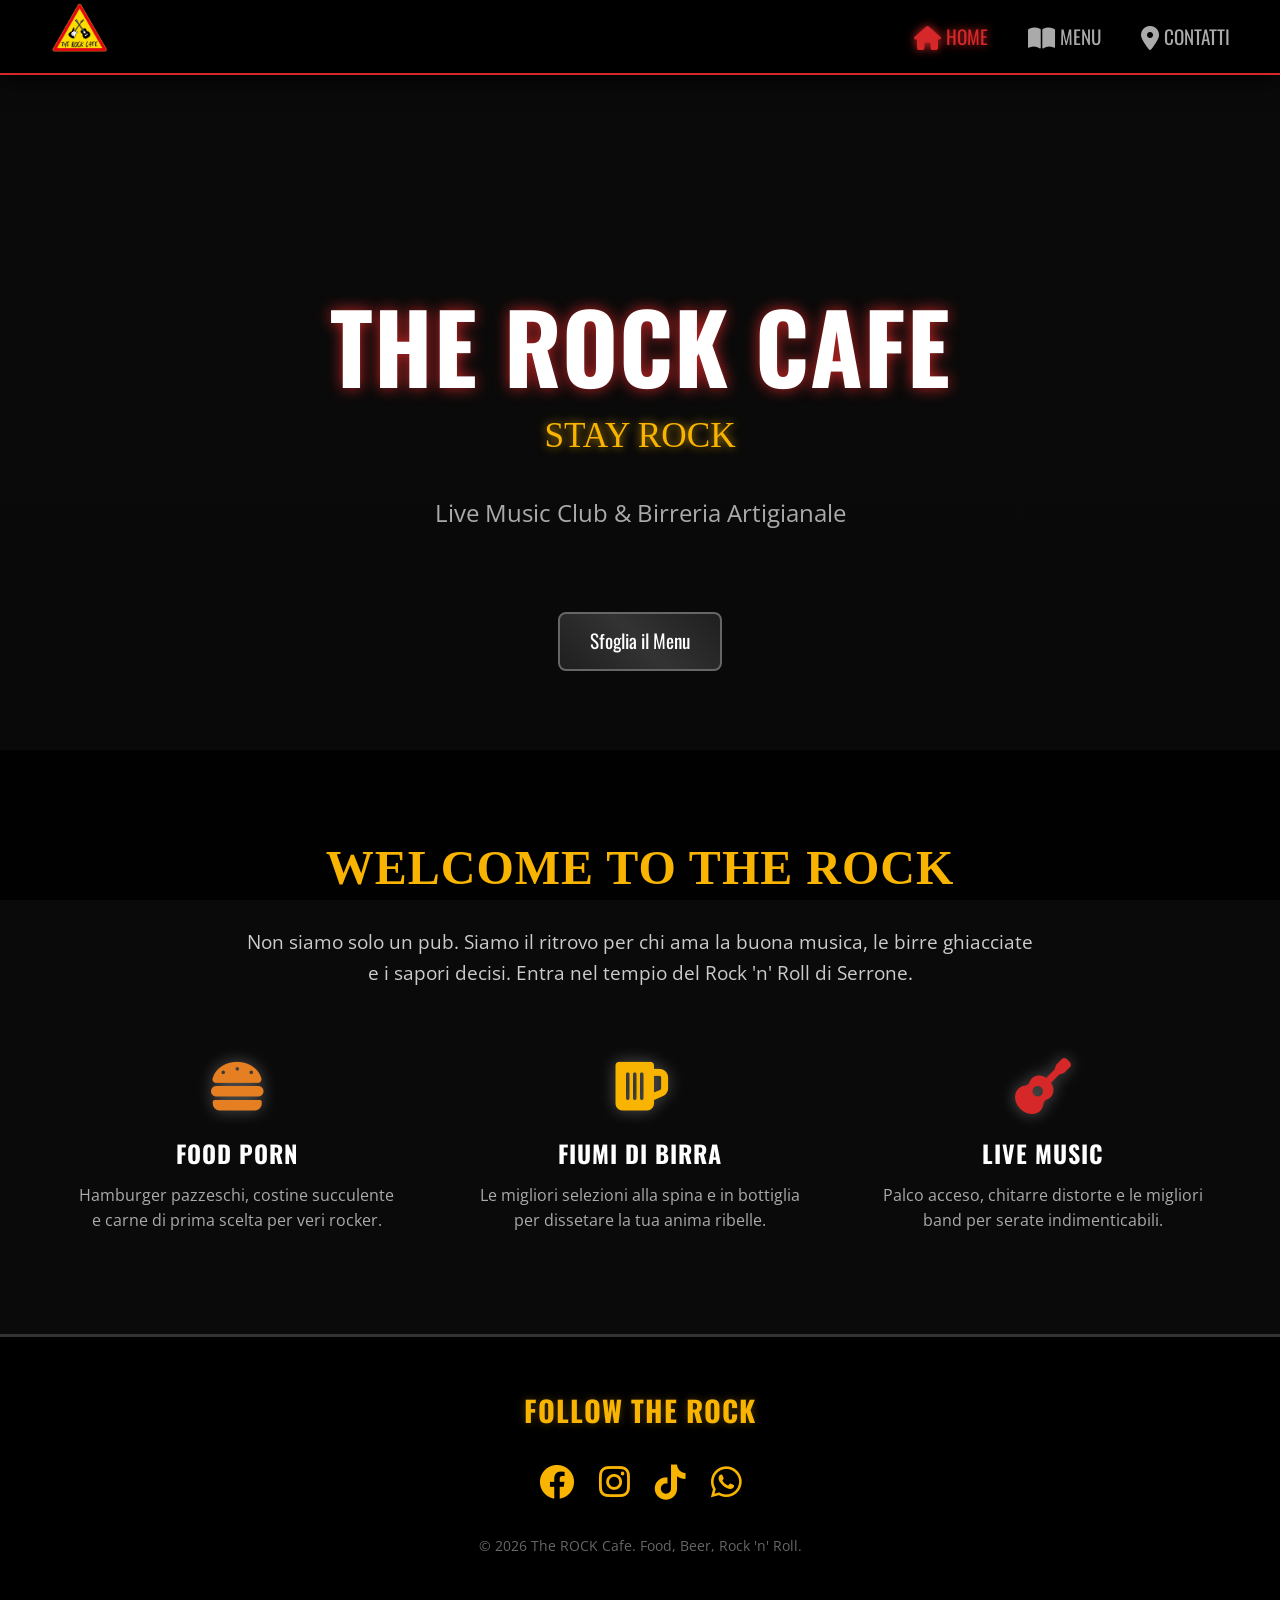
==== commit eab0ef48: "abbellimento home" ====
--- a/index.html
+++ b/index.html
@@ -22,7 +22,7 @@
         <ul>
             <li><a href="index.html" class="active"><i class="fas fa-home"></i><span>Home</span></a></li>
             <li><a href="menu.html"><i class="fas fa-book-open"></i><span>Menu</span></a></li>
-            <li><a href="index.html#contatti"><i class="fas fa-map-marker-alt"></i><span>Contatti</span></a></li>
+            <li><a href="contatti.html"><i class="fas fa-map-marker-alt"></i><span>Contatti</span></a></li>
         </ul>
     </nav>
 
@@ -38,29 +38,32 @@
         </div>
     </section>
 
-    <section class="info-section" id="contatti">
-        <div class="info-box">
-            <h2>Orari</h2>
-            <p><strong>Lun, Mar, Gio, Dom:</strong><br> 18:00 - 01:00</p>
-            <p style="margin-top: 10px;"><strong>Ven - Sab:</strong><br> 18:00 - 02:00</p>
-            <p style="margin-top: 10px;"><strong>Mercoledì:</strong> Chiuso</p>
-        </div>
+    <section class="home-intro" style="padding: 80px 15px; text-align: center; max-width: 1200px; margin: 0 auto;">
+        
+        <h2 class="reveal" style="color: var(--primary-color); font-family: var(--rock-font); font-size: 3rem; margin-bottom: 20px; text-shadow: 2px 2px 0 #000;">Welcome to the Rock</h2>
+        
+        <p class="reveal" style="font-size: 1.2rem; color: #ccc; margin-bottom: 50px; max-width: 800px; margin-left: auto; margin-right: auto;">
+            Non siamo solo un pub. Siamo il ritrovo per chi ama la buona musica, le birre ghiacciate e i sapori decisi. Entra nel tempio del Rock 'n' Roll di Serrone.
+        </p>
 
-        <div class="info-box">
-            <h2>Vieni a Trovarci</h2>
-            <p>Via Albert Einstein, 2<br> 03010 Serrone (FR)</p>
+        <div class="features-grid">
+            <div class="feature-card reveal">
+                <i class="fas fa-hamburger feature-icon" style="color: #e67e22;"></i>
+                <h3>Food Porn</h3>
+                <p>Hamburger pazzeschi, costine succulente e carne di prima scelta per veri rocker.</p>
+            </div>
             
-            <a href="https://maps.google.com/?q=The+Rock+Cafe+Serrone" target="_blank" rel="noopener noreferrer" class="map-btn">
-                <i class="fas fa-map-marker-alt"></i> Apri su Maps
-            </a>
-
-            <p style="margin-top: 20px;">
-                <strong>Tel:</strong> <a href="tel:3880584145" class="contact-link">388 058 4145</a>
-            </p>
+            <div class="feature-card reveal">
+                <i class="fas fa-beer feature-icon" style="color: var(--primary-color);"></i>
+                <h3>Fiumi di Birra</h3>
+                <p>Le migliori selezioni alla spina e in bottiglia per dissetare la tua anima ribelle.</p>
+            </div>
             
-            <p style="margin-top: 10px;">
-                <strong>Email:</strong> <a href="mailto:therockcafelivemusicclub@gmail.com" class="contact-link" style="word-break: break-all;">therockcafelivemusicclub@gmail.com</a>
-            </p>
+            <div class="feature-card reveal">
+                <i class="fas fa-guitar feature-icon" style="color: var(--accent-color);"></i>
+                <h3>Live Music</h3>
+                <p>Palco acceso, chitarre distorte e le migliori band per serate indimenticabili.</p>
+            </div>
         </div>
     </section>
 
@@ -71,9 +74,9 @@
             <a href="https://www.facebook.com/profile.php?id=61553909798442" target="_blank" rel="noopener noreferrer" title="Facebook"><i class="fab fa-facebook"></i></a>
             <a href="https://www.instagram.com/_the_rock_cafe_?igsh=MWRwNjl1MGZlcGF4eQ==" target="_blank" rel="noopener noreferrer" title="Instagram"><i class="fab fa-instagram"></i></a>
             <a href="https://www.tiktok.com/@the_rock_cafe?_t=8mSQPxWFVPl&_r=1" target="_blank" rel="noopener noreferrer" title="TikTok"><i class="fab fa-tiktok"></i></a>
-            <a href="https://wa.me/393880584145" target="_blank" rel="noopener noreferrer" title="WhatsApp"><i class="fab fa-whatsapp"></i></a>
+            <a href="https://wa.me/393880584145?text=Ciao%20ragazzi!%20%F0%9F%A4%98%20Vorrei%20avere%20info%20per%20prenotare%20un%20tavolo%20al%20The%20ROCK%20Cafe." target="_blank" rel="noopener noreferrer" title="WhatsApp"><i class="fab fa-whatsapp"></i></a>
         </div>
-        <p>&copy; 2026 The ROCK Cafe. Food, Beer, Rock 'n' Roll.</p>
+        <p>© 2026 The ROCK Cafe. Food, Beer, Rock 'n' Roll.</p>
     </footer>
 
     <script src="script.js"></script>
--- a/style.css
+++ b/style.css
@@ -188,6 +188,39 @@
 .contact-link:hover {
     color: #fff;
     text-decoration-color: #fff;
+}
+
+/* =========================================
+   SEZIONE FEATURES (HOME) - AGGIORNATA
+   ========================================= */
+.features-grid { 
+    display: grid; 
+    grid-template-columns: repeat(1, 1fr); 
+    gap: 30px; 
+}
+.feature-card { 
+    background-color: transparent; /* 🔥 Sfondo trasparente */
+    padding: 20px; 
+    border-radius: 0; /* 🔥 Tolto arrotondamento inutile senza box */
+    border: none; /* 🔥 Tolto bordo */
+    box-shadow: none; /* 🔥 Tolta ombra */
+    transition: 0.3s; 
+}
+/* Al passaggio del mouse si muovono solo, senza mostrare bordi */
+.feature-card:hover { 
+    transform: translateY(-8px); 
+}
+.feature-icon { 
+    font-size: 3.5rem; 
+    margin-bottom: 20px; 
+    /* Ho mantenuto un leggero bagliore per farle risaltare sul nero */
+    filter: drop-shadow(0 0 8px rgba(255,255,255,0.3)); 
+}
+.feature-card h3 { font-size: 1.5rem; margin-bottom: 10px; color: #fff; }
+.feature-card p { color: var(--text-muted); font-size: 1rem; }
+
+@media(min-width: 768px) {
+    .features-grid { grid-template-columns: repeat(3, 1fr); gap: 40px; }
 }
 
 /* =========================================
@@ -225,13 +258,14 @@
 
     /* FIX CONTATTI CENTRATI SU PC */
     .info-section { 
+        display: flex;
         flex-direction: row; 
-        justify-content: center; 
-        padding: 100px 20px; 
+        justify-content: center; /* Forza l'allineamento al centro perfetto */
+        align-items: stretch; /* Li mantiene della stessa altezza */
         width: 100%;
-        max-width: 1200px;
-        margin: 0 auto; /* Centra il blocco nello schermo */
-        gap: 50px;
+        max-width: 100%; /* Sfrutta tutta la larghezza del monitor */
+        margin: 0 auto; 
+        gap: 80px; /* Ho allargato leggermente lo spazio tra i due box per un look più moderno su PC */
     }
     .info-box { max-width: 450px; padding: 50px; }
 
@@ -262,4 +296,18 @@
     .price-variants { flex-direction: row; }
     
     footer { padding: 50px 20px; }
+}
+
+/* =========================================
+   EFFETTO COMPARSA ALLO SCORRIMENTO (REVEAL)
+   ========================================= */
+.reveal {
+    opacity: 0;
+    transform: translateY(40px); /* Parte spostato di 40px verso il basso */
+    transition: all 0.6s ease-out; /* Durata dell'animazione (0.6 secondi) */
+}
+
+.reveal.active {
+    opacity: 1;
+    transform: translateY(0); /* Torna alla sua posizione originale */
 }
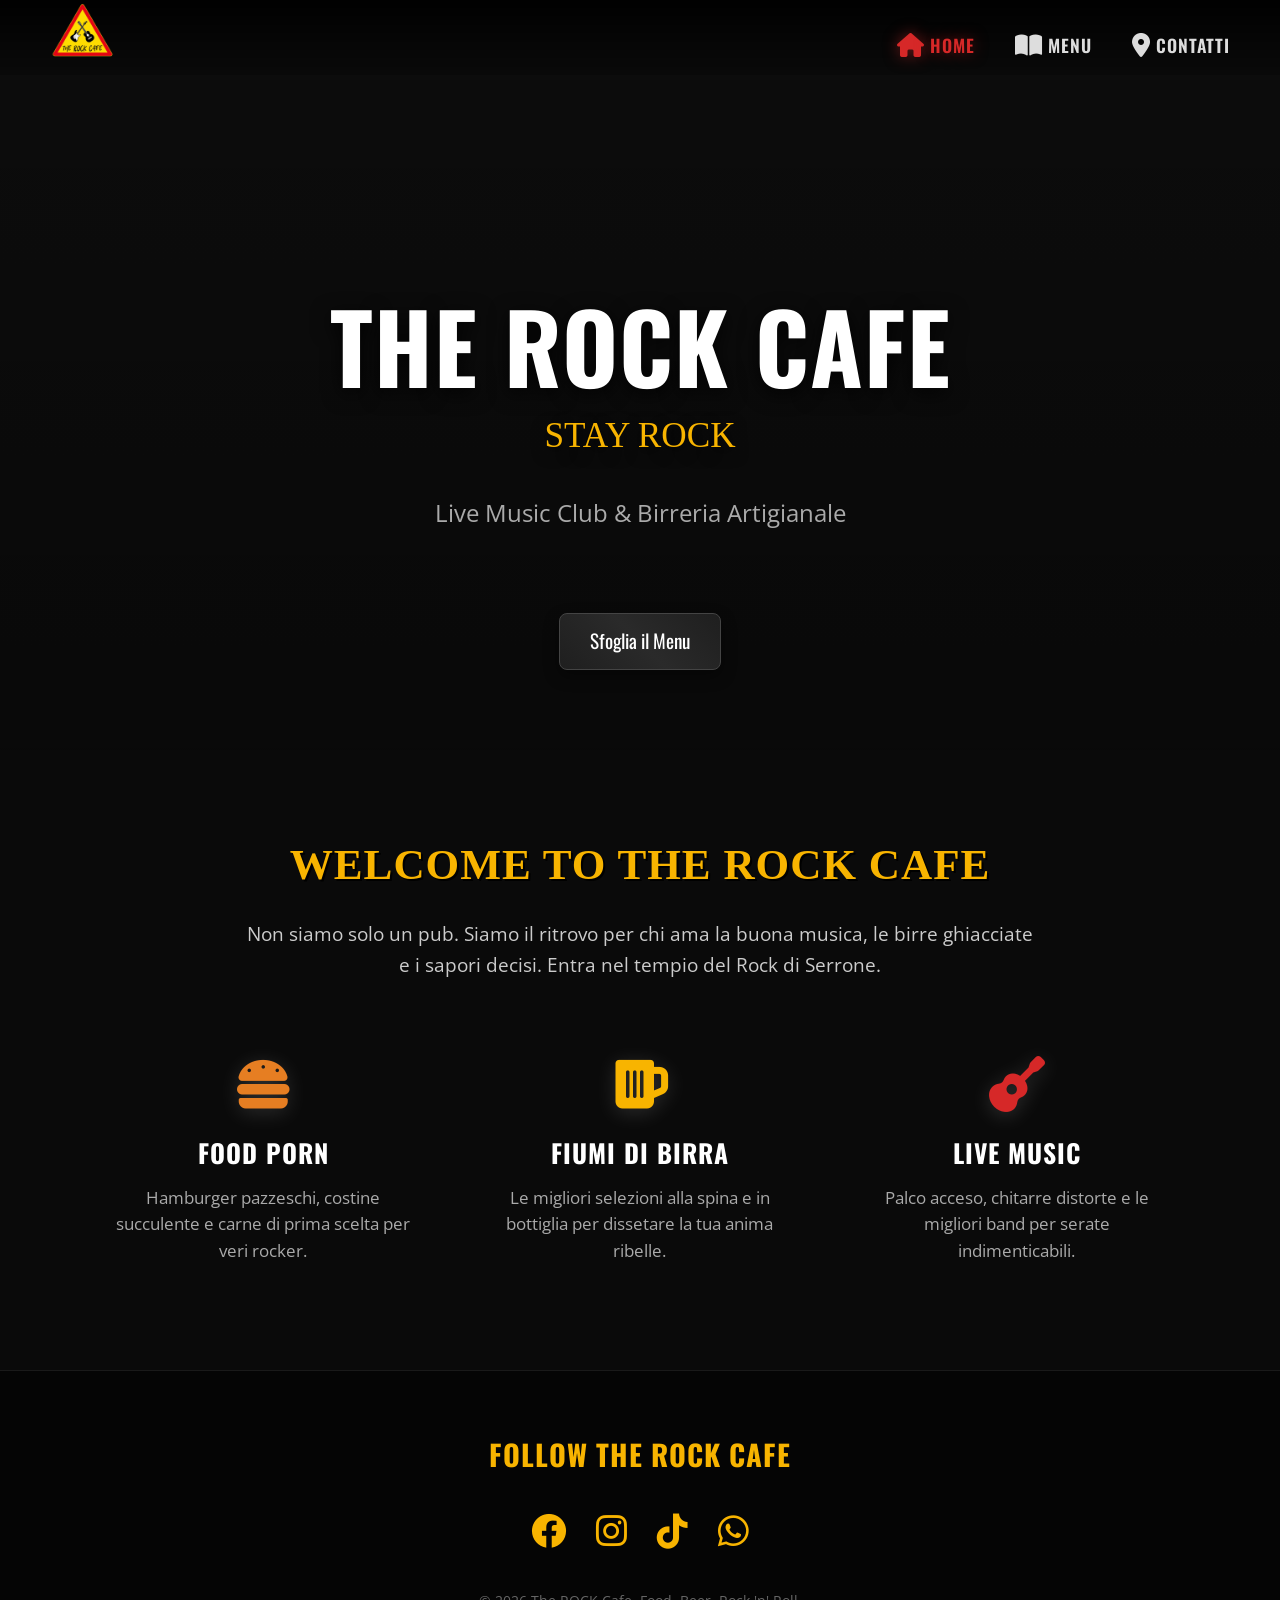
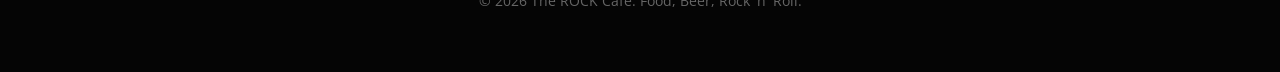
==== commit aa0b81e2: "ritocchi" ====
--- a/index.html
+++ b/index.html
@@ -40,10 +40,10 @@
 
     <section class="home-intro" style="padding: 80px 15px; text-align: center; max-width: 1200px; margin: 0 auto;">
         
-        <h2 class="reveal" style="color: var(--primary-color); font-family: var(--rock-font); font-size: 3rem; margin-bottom: 20px; text-shadow: 2px 2px 0 #000;">Welcome to the Rock</h2>
+        <h2 class="reveal" style="color: var(--primary-color); font-family: var(--rock-font); font-size: 2.7rem; margin-bottom: 20px; text-shadow: 2px 2px 0 #000;">Welcome to the Rock Cafe</h2>
         
         <p class="reveal" style="font-size: 1.2rem; color: #ccc; margin-bottom: 50px; max-width: 800px; margin-left: auto; margin-right: auto;">
-            Non siamo solo un pub. Siamo il ritrovo per chi ama la buona musica, le birre ghiacciate e i sapori decisi. Entra nel tempio del Rock 'n' Roll di Serrone.
+            Non siamo solo un pub. Siamo il ritrovo per chi ama la buona musica, le birre ghiacciate e i sapori decisi. Entra nel tempio del Rock di Serrone.
         </p>
 
         <div class="features-grid">
@@ -68,7 +68,7 @@
     </section>
 
     <footer>
-        <h3 class="social-title">Follow the Rock</h3>
+        <h3 class="social-title">Follow the Rock Cafe</h3>
         
         <div class="social-links">
             <a href="https://www.facebook.com/profile.php?id=61553909798442" target="_blank" rel="noopener noreferrer" title="Facebook"><i class="fab fa-facebook"></i></a>
--- a/style.css
+++ b/style.css
@@ -1,5 +1,5 @@
 /* =========================================
-   VARIABILI DI STILE - Colori Rock
+   VARIABILI DI STILE E PRO DESIGN
    ========================================= */
 :root {
     --primary-color: #f8b400; /* Giallo Birra */
@@ -11,6 +11,8 @@
     --body-font: 'Open Sans', sans-serif;
     --heading-font: 'Oswald', sans-serif;
     --rock-font: 'Permanent Marker', cursive;
+    /* Transizione professionale (snappy ma fluida) */
+    --smooth-transition: all 0.4s cubic-bezier(0.165, 0.84, 0.44, 1);
 }
 
 /* =========================================
@@ -18,26 +20,29 @@
    ========================================= */
 * { margin: 0; padding: 0; box-sizing: border-box; -webkit-tap-highlight-color: transparent; }
 html, body { overflow-x: hidden; width: 100%; }
+html { scroll-behavior: smooth; } 
 
 body { 
     font-family: var(--body-font); 
     background-color: var(--bg-dark); 
-    background-image: linear-gradient(rgba(0, 0, 0, 0.8), rgba(0, 0, 0, 0.9)), url('images/bg-texture.jpg');
+    background-image: linear-gradient(rgba(10, 10, 10, 0.85), rgba(10, 10, 10, 0.95)), url('images/bg-texture.jpg');
     background-size: cover; 
     background-attachment: fixed; 
     color: var(--text-main); 
     line-height: 1.6; 
-    padding-bottom: 70px; /* Spazio in fondo per la barra di navigazione fissa */
+    padding-bottom: 70px; 
 }
 
 h1, h2, h3 { font-family: var(--heading-font); text-transform: uppercase; letter-spacing: 1px; }
-a { text-decoration: none; color: var(--text-main); transition: all 0.3s ease-in-out; }
-
-/* =========================================
-   HEADER
+a { text-decoration: none; color: var(--text-main); transition: var(--smooth-transition); }
+
+/* =========================================
+   HEADER (EFFETTO VETRO SFOCATO)
    ========================================= */
 header {
-    background-color: rgba(0, 0, 0, 0.95); 
+    background-color: rgba(5, 5, 5, 0.85); 
+    backdrop-filter: blur(12px); /* Effetto vetro elegante */
+    -webkit-backdrop-filter: blur(12px);
     padding: 15px; 
     display: flex; 
     justify-content: center; 
@@ -45,33 +50,41 @@
     width: 100%; 
     top: 0; 
     z-index: 1000;
-    border-bottom: 2px solid var(--accent-color); 
-    box-shadow: 0 5px 20px rgba(0, 0, 0, 0.8); 
+    border-bottom: 1px solid rgba(214, 40, 40, 0.4); 
+    box-shadow: 0 4px 30px rgba(0, 0, 0, 0.6); 
     height: 75px;
+    will-change: transform; /* Ottimizza lo scrolling */
 }
 .logo img { height: 45px; }
 
 /* =========================================
-   BOTTOM NAVIGATION BAR (Stile App)
+   BOTTOM NAVIGATION BAR
    ========================================= */
 nav {
     position: fixed; 
     bottom: 0; 
     left: 0; 
     width: 100%; 
-    background-color: #000;
-    border-top: 2px solid var(--accent-color); 
+    background-color: rgba(5, 5, 5, 0.92);
+    backdrop-filter: blur(12px);
+    -webkit-backdrop-filter: blur(12px);
+    border-top: 1px solid rgba(214, 40, 40, 0.3); 
     z-index: 1001; 
-    box-shadow: 0 -5px 20px rgba(0, 0, 0, 0.9);
+    box-shadow: 0 -4px 25px rgba(0, 0, 0, 0.8);
 }
 nav ul { list-style: none; display: flex; justify-content: space-around; align-items: center; height: 70px; }
 nav ul li { flex: 1; text-align: center; }
-nav ul li a { display: flex; flex-direction: column; align-items: center; justify-content: center; font-family: var(--heading-font); font-size: 0.8rem; color: var(--text-muted); gap: 5px; transition: 0.3s; }
-nav ul li a i { font-size: 1.5rem; }
-nav ul li a.active, nav ul li a:hover { color: var(--accent-color) !important; text-shadow: 0 0 10px var(--accent-color); }
-
-/* =========================================
-   HERO SECTION
+nav ul li a { display: flex; flex-direction: column; align-items: center; justify-content: center; font-family: var(--heading-font); font-size: 0.8rem; color: var(--text-muted); gap: 5px; transition: var(--smooth-transition); }
+nav ul li a i { font-size: 1.5rem; transition: var(--smooth-transition); }
+
+/* Effetto Hover protetto per cellulari */
+@media (hover: hover) {
+    nav ul li a:hover { color: var(--text-main); transform: translateY(-2px); }
+}
+nav ul li a.active { color: var(--accent-color) !important; text-shadow: 0 0 15px rgba(214, 40, 40, 0.5); }
+
+/* =========================================
+   HERO SECTIONS
    ========================================= */
 .hero {
     height: 55vh; 
@@ -88,226 +101,233 @@
 .hero::before {
     content: ''; position: absolute; top: 0; left: 0; width: 100%; height: 100%;
     background: url('[data-uri]') repeat;
-    opacity: 0.1; z-index: 1;
+    opacity: 0.08; z-index: 1;
 }
 
 .hero-home {
-    background: linear-gradient(rgba(0, 0, 0, 0.6), rgba(0, 0, 0, 0.8)), url('images/hero-home.jpg') center center/cover no-repeat;
+    background: linear-gradient(rgba(0, 0, 0, 0.5), rgba(0, 0, 0, 0.85)), url('images/hero-home.jpg') center center/cover no-repeat;
     display: grid; grid-template-rows: 1fr auto 1fr; align-items: center; justify-items: center; width: 100%; padding: 0;
 }
 .hero-text { grid-row: 2; z-index: 2; padding: 0 15px; }
 .hero-action { grid-row: 3; display: flex; align-items: center; justify-content: center; height: 100%; z-index: 2; }
-.hero-menu { background: linear-gradient(rgba(0, 0, 0, 0.7), rgba(0, 0, 0, 0.9)), url('images/hero-menu.jpg') center center/cover no-repeat; }
-
-.hero h1 { font-size: 3.2rem; line-height: 1.1; color: #fff; text-shadow: 0 0 15px rgba(214, 40, 40, 0.9); margin-bottom: 10px; z-index: 2; }
-.motto-rock { font-family: var(--rock-font); font-size: 1.6rem; color: var(--primary-color); text-shadow: 0 0 10px rgba(248, 180, 0, 0.8); margin-bottom: 30px; z-index: 2; }
-.btn { display: inline-block; background: linear-gradient(45deg, #1f1f1f, #333, #1f1f1f); border: 2px solid #666; color: #fff; padding: 12px 30px; font-family: var(--heading-font); font-size: 1.2rem; border-radius: 8px; z-index: 2; transition: 0.3s;}
-.btn:hover { border-color: var(--accent-color); box-shadow: 0 0 20px rgba(214, 40, 40, 0.5); transform: translateY(-3px); }
-
-/* =========================================
-   SEZIONE CONTATTI E ORARI
+.hero-menu { background: linear-gradient(rgba(0, 0, 0, 0.6), rgba(0, 0, 0, 0.9)), url('images/hero-menu.jpg') center center/cover no-repeat; }
+
+.hero h1 { font-size: 3.2rem; line-height: 1.1; color: #fff; text-shadow: 0 5px 20px rgba(0,0,0,0.8); margin-bottom: 10px; z-index: 2; }
+.motto-rock { font-family: var(--rock-font); font-size: 1.6rem; color: var(--primary-color); text-shadow: 0 5px 15px rgba(0,0,0,0.8); margin-bottom: 30px; z-index: 2; }
+
+.btn { 
+    display: inline-block; 
+    background: linear-gradient(45deg, #1f1f1f, #2a2a2a, #1f1f1f); 
+    border: 1px solid #444; 
+    color: #fff; 
+    padding: 12px 30px; 
+    font-family: var(--heading-font); 
+    font-size: 1.2rem; 
+    border-radius: 8px; 
+    z-index: 2; 
+    transition: var(--smooth-transition);
+    box-shadow: 0 6px 15px rgba(0,0,0,0.4);
+}
+@media (hover: hover) {
+    .btn:hover { 
+        border-color: var(--accent-color); 
+        box-shadow: 0 8px 25px rgba(214, 40, 40, 0.4); 
+        transform: translateY(-4px); 
+    }
+}
+
+/* =========================================
+   SEZIONE CONTATTI E INFO BOX
    ========================================= */
 .info-section { padding: 50px 15px; display: flex; flex-direction: column; align-items: center; gap: 30px; }
-.info-box { background-color: #000; padding: 30px 20px; border-radius: 12px; width: 100%; max-width: 400px; text-align: center; border-top: 4px solid var(--primary-color); box-shadow: 0 5px 20px rgba(0,0,0,0.8); transition: 0.3s; }
-.info-box:hover { transform: translateY(-5px); box-shadow: 0 5px 25px rgba(248, 180, 0, 0.3); }
+.info-box { 
+    background-color: #0d0d0d; 
+    padding: 35px 25px; 
+    border-radius: 12px; 
+    width: 100%; 
+    max-width: 400px; 
+    text-align: center; 
+    border: 1px solid #1a1a1a;
+    border-top: 3px solid var(--primary-color); 
+    box-shadow: 0 8px 25px rgba(0,0,0,0.5); 
+    transition: var(--smooth-transition); 
+}
+@media (hover: hover) {
+    .info-box:hover { transform: translateY(-5px); box-shadow: 0 12px 35px rgba(248, 180, 0, 0.2); }
+}
 .info-box h2 { color: var(--primary-color); margin-bottom: 20px; font-size: 2rem; }
-.info-box p { font-size: 1.1rem; margin-bottom: 15px; }
-
-/* =========================================
-   PAGINA MENU
-   ========================================= */
-.menu-section { padding: 40px 10px; width: 100%; }
-.menu-category { margin-bottom: 50px; }
-.menu-category h2 { color: var(--accent-color); font-size: 2.2rem; text-shadow: 0 0 10px rgba(214, 40, 40, 0.5); margin-bottom: 25px; text-align: center; }
-.menu-grid { display: grid; grid-template-columns: repeat(2, 1fr); gap: 10px; }
-.menu-item { background-image: linear-gradient(rgba(18, 18, 18, 0.95), rgba(18, 18, 18, 0.98)), url('images/bg-texture.jpg'); padding: 15px 12px; border-radius: 10px; border: 1px solid #333; display: flex; flex-direction: column; transition: 0.3s;}
-.menu-item:hover { border-color: var(--accent-color); transform: translateY(-3px); box-shadow: 0 0 15px rgba(214, 40, 40, 0.4); }
-
-.menu-item-header { display: flex; flex-direction: column; align-items: flex-start; gap: 5px; margin-bottom: 8px; }
-.menu-item-header h3 { font-size: 1.1rem; line-height: 1.2; color: #fff; }
-
-/* PREZZI BLOCCATI: Non vanno mai a capo */
-.price { color: var(--primary-color); font-size: 1.2rem; font-weight: bold; white-space: nowrap; flex-shrink: 0; }
-
-.menu-item p { color: var(--text-muted); font-size: 0.85rem; line-height: 1.4; margin-bottom: 10px; flex-grow: 1; }
-.price-variants { margin-top: auto; display: flex; flex-direction: column; gap: 4px; font-size: 0.9rem; }
-.price-variants span { background-color: rgba(248, 180, 0, 0.1); padding: 3px 5px; border-radius: 4px; border: 1px solid rgba(248, 180, 0, 0.2); text-align: center; color: var(--primary-color); }
-
-/* =========================================
-   FOOTER
-   ========================================= */
-footer { background-color: #000; text-align: center; padding: 40px 15px 90px 15px; border-top: 3px solid #333; }
-
-/* Nuovo stile per il titolo dei social */
-.social-title {
-    color: var(--primary-color);
+.info-box p { font-size: 1.1rem; margin-bottom: 15px; color: #ddd; }
+
+/* =========================================
+   INDICE RAPIDO MENU (BOTTONI A GRIGLIA)
+   ========================================= */
+.menu-index-container {
+    background-color: #050505;
+    padding: 25px 15px;
+    border-bottom: 1px solid #222;
+}
+.menu-index {
+    display: flex;
+    flex-wrap: wrap; 
+    justify-content: center; 
+    gap: 12px; 
+}
+.index-btn {
+    display: flex;
+    align-items: center;
+    gap: 8px;
+    background-color: #111;
+    color: #eee;
+    padding: 10px 18px; 
+    border-radius: 25px;
     font-family: var(--heading-font);
-    font-size: 1.8rem;
-    margin-bottom: 20px;
-    letter-spacing: 1px;
-    text-shadow: 0 0 10px rgba(248, 180, 0, 0.3);
-}
-
-.social-links { display: flex; justify-content: center; gap: 25px; margin-bottom: 25px; font-size: 2.2rem; }
-.social-links a { color: var(--primary-color); transition: 0.3s; display: inline-block; }
-.social-links a:hover { text-shadow: 0 0 15px var(--primary-color); transform: scale(1.1); }
+    font-size: 0.85rem;
+    text-transform: uppercase;
+    white-space: nowrap; 
+    border: 1px solid #222;
+    transition: var(--smooth-transition);
+}
+.index-btn i { color: var(--primary-color); transition: var(--smooth-transition); }
+
+@media (hover: hover) {
+    .index-btn:hover { 
+        background-color: var(--primary-color); 
+        color: #000; 
+        border-color: var(--primary-color); 
+        transform: translateY(-2px);
+    }
+    .index-btn:hover i { color: #000; }
+}
+.menu-category { margin-bottom: 60px; scroll-margin-top: 30px; }
+
+/* =========================================
+   PAGINA MENU (GRIGLIE E PRODOTTI)
+   ========================================= */
+.menu-section { padding: 50px 10px; width: 100%; }
+.menu-category h2 { color: var(--accent-color); font-size: 2.2rem; text-shadow: 0 0 15px rgba(214, 40, 40, 0.3); margin-bottom: 30px; text-align: center; }
+.menu-grid { display: grid; grid-template-columns: repeat(2, 1fr); gap: 12px; }
+
+.menu-item { 
+    background-color: #0d0d0d;
+    background-image: linear-gradient(rgba(13, 13, 13, 0.95), rgba(13, 13, 13, 0.98)), url('images/bg-texture.jpg'); 
+    padding: 18px 15px; 
+    border-radius: 10px; 
+    border: 1px solid #1f1f1f; 
+    display: flex; 
+    flex-direction: column; 
+    transition: var(--smooth-transition);
+    box-shadow: 0 5px 15px rgba(0,0,0,0.3);
+}
+@media (hover: hover) {
+    .menu-item:hover { border-color: rgba(214, 40, 40, 0.5); transform: translateY(-4px); box-shadow: 0 8px 25px rgba(214, 40, 40, 0.2); }
+}
+
+.menu-item-header { display: flex; flex-direction: column; align-items: flex-start; gap: 6px; margin-bottom: 10px; }
+.menu-item-header h3 { font-size: 1.15rem; line-height: 1.3; color: #fff; letter-spacing: 0.5px; }
+.price { color: var(--primary-color); font-size: 1.25rem; font-weight: bold; white-space: nowrap; flex-shrink: 0; }
+.menu-item p { color: var(--text-muted); font-size: 0.9rem; line-height: 1.5; margin-bottom: 12px; flex-grow: 1; }
+
+.price-variants { margin-top: auto; display: flex; flex-direction: column; gap: 6px; font-size: 0.95rem; }
+.price-variants span { background-color: rgba(248, 180, 0, 0.05); padding: 4px 6px; border-radius: 6px; border: 1px solid rgba(248, 180, 0, 0.15); text-align: center; color: var(--primary-color); }
+
+/* =========================================
+   PULSANTI E LINK CONTATTI
+   ========================================= */
+.map-btn {
+    display: inline-block; margin-top: 15px; padding: 12px 22px;
+    background-color: rgba(248, 180, 0, 0.05); border: 1px solid var(--primary-color); 
+    color: var(--primary-color); border-radius: 8px; font-size: 1rem; font-weight: bold; text-transform: uppercase; transition: var(--smooth-transition);
+}
+@media (hover: hover) {
+    .map-btn:hover { background-color: var(--primary-color); color: #000; box-shadow: 0 5px 20px rgba(248, 180, 0, 0.4); transform: translateY(-3px); }
+}
+
+.contact-link { color: var(--primary-color); text-decoration: underline; text-decoration-color: rgba(248, 180, 0, 0.3); text-underline-offset: 5px; transition: var(--smooth-transition); }
+@media (hover: hover) {
+    .contact-link:hover { color: #fff; text-decoration-color: #fff; }
+}
+
+/* =========================================
+   SEZIONE FEATURES HOME (WELCOME TO THE ROCK)
+   ========================================= */
+.features-grid { display: grid; grid-template-columns: repeat(1, 1fr); gap: 30px; }
+.feature-card { background-color: transparent; padding: 25px 15px; text-align: center; transition: var(--smooth-transition); }
+@media (hover: hover) {
+    .feature-card:hover { transform: translateY(-8px) scale(1.02); }
+}
+.feature-icon { font-size: 3.5rem; margin-bottom: 20px; filter: drop-shadow(0 4px 10px rgba(255,255,255,0.15)); }
+.feature-card h3 { font-size: 1.6rem; margin-bottom: 12px; color: #fff; }
+.feature-card p { color: var(--text-muted); font-size: 1.05rem; }
+
+/* =========================================
+   FOOTER E BOTTONE TORNA SU
+   ========================================= */
+footer { background-color: #050505; text-align: center; padding: 50px 15px 100px 15px; border-top: 1px solid #1a1a1a; }
+.social-title { color: var(--primary-color); font-family: var(--heading-font); font-size: 1.8rem; margin-bottom: 25px; letter-spacing: 1px; }
+.social-links { display: flex; justify-content: center; gap: 30px; margin-bottom: 30px; font-size: 2.2rem; }
+.social-links a { color: var(--primary-color); transition: var(--smooth-transition); display: inline-block; }
+
+@media (hover: hover) {
+    .social-links a:hover { transform: scale(1.15) translateY(-3px); filter: drop-shadow(0 5px 15px rgba(248,180,0,0.5)); }
+}
 footer p { font-size: 0.9rem; color: #666; }
 
-/* =========================================
-   PULSANTI E LINK CONTATTI
-   ========================================= */
-.map-btn {
-    display: inline-block;
-    margin-top: 15px;
-    padding: 10px 20px;
-    background-color: rgba(248, 180, 0, 0.1); /* Sfondo giallo trasparente */
-    border: 1px solid var(--primary-color); /* Bordo giallo */
-    color: var(--primary-color);
-    border-radius: 8px;
-    font-size: 1rem;
-    font-weight: bold;
-    text-transform: uppercase;
-    transition: 0.3s;
-}
-
-.map-btn:hover {
-    background-color: var(--primary-color);
-    color: #000; /* Testo nero al passaggio del mouse */
-    box-shadow: 0 0 15px rgba(248, 180, 0, 0.6); /* Luce neon */
-    transform: translateY(-3px);
-}
-
-.contact-link {
-    color: var(--primary-color);
-    text-decoration: underline;
-    text-decoration-color: rgba(248, 180, 0, 0.4);
-    text-underline-offset: 4px;
-    transition: 0.3s;
-}
-
-.contact-link:hover {
-    color: #fff;
-    text-decoration-color: #fff;
-}
-
-/* =========================================
-   SEZIONE FEATURES (HOME) - AGGIORNATA
-   ========================================= */
-.features-grid { 
-    display: grid; 
-    grid-template-columns: repeat(1, 1fr); 
-    gap: 30px; 
-}
-.feature-card { 
-    background-color: transparent; /* 🔥 Sfondo trasparente */
-    padding: 20px; 
-    border-radius: 0; /* 🔥 Tolto arrotondamento inutile senza box */
-    border: none; /* 🔥 Tolto bordo */
-    box-shadow: none; /* 🔥 Tolta ombra */
-    transition: 0.3s; 
-}
-/* Al passaggio del mouse si muovono solo, senza mostrare bordi */
-.feature-card:hover { 
-    transform: translateY(-8px); 
-}
-.feature-icon { 
-    font-size: 3.5rem; 
-    margin-bottom: 20px; 
-    /* Ho mantenuto un leggero bagliore per farle risaltare sul nero */
-    filter: drop-shadow(0 0 8px rgba(255,255,255,0.3)); 
-}
-.feature-card h3 { font-size: 1.5rem; margin-bottom: 10px; color: #fff; }
-.feature-card p { color: var(--text-muted); font-size: 1rem; }
-
+.back-to-top {
+    position: fixed; bottom: 90px; right: 20px; background-color: var(--accent-color); color: #fff; width: 45px; height: 45px; border-radius: 50%; display: flex; justify-content: center; align-items: center; font-size: 1.2rem; box-shadow: 0 4px 15px rgba(0,0,0,0.5); opacity: 0; visibility: hidden; transition: var(--smooth-transition); z-index: 999;
+}
+.back-to-top.show { opacity: 1; visibility: visible; }
+@media (hover: hover) {
+    .back-to-top:hover { background-color: var(--primary-color); color: #000; transform: translateY(-5px); }
+}
+
+/* =========================================
+   MEDIA QUERY PER DESKTOP E TABLET 
+   ========================================= */
 @media(min-width: 768px) {
-    .features-grid { grid-template-columns: repeat(3, 1fr); gap: 40px; }
-}
-
-/* =========================================
-   MEDIA QUERY PER DESKTOP E TABLET 
-   ========================================= */
-@media(min-width: 768px) {
-    body { padding-bottom: 0; } /* Rimuove lo spazio della barra mobile */
+    body { padding-bottom: 0; } 
     
-    header { justify-content: flex-start; padding: 0 50px; }
-    .logo img { height: 55px; }
-
-    /* FIX NAVIGAZIONE PC: Fissa a destra */
-    nav { 
-        position: fixed; 
-        top: 0; 
-        right: 50px; 
-        bottom: auto;
-        left: auto;
-        background-color: transparent; 
-        border: none; 
-        box-shadow: none;
-        width: auto; 
-        height: 75px; /* Stessa altezza dell'header nero */
-        z-index: 1005; 
-    }
+    header { justify-content: flex-start; padding: 0 50px; background-color: transparent; border-bottom: none; box-shadow: none; backdrop-filter: none; background: linear-gradient(to bottom, rgba(0,0,0,0.9) 0%, rgba(0,0,0,0) 100%); }
+    .logo img { height: 60px; }
+
+    nav { position: fixed; top: 0; right: 50px; bottom: auto; left: auto; background-color: transparent; border: none; box-shadow: none; width: auto; height: 90px; backdrop-filter: none; z-index: 1005; }
     nav ul { height: 100%; justify-content: flex-end; align-items: center; gap: 40px; }
     nav ul li { flex: none; }
-    nav ul li a { flex-direction: row; font-size: 1.2rem; text-transform: uppercase; }
-    nav ul li a i { display: none; } /* Nasconde le icone */
-    nav ul li a:hover { transform: translateY(-2px); }
-
+    nav ul li a { flex-direction: row; font-size: 1.1rem; text-transform: uppercase; font-weight: 600; letter-spacing: 1px; color: #ddd; }
+    nav ul li a i { display: none; } 
+    
     .hero { height: 75vh; }
     .hero h1 { font-size: 6rem; }
     .motto-rock { font-size: 2.2rem; }
 
-    /* FIX CONTATTI CENTRATI SU PC */
-    .info-section { 
-        display: flex;
-        flex-direction: row; 
-        justify-content: center; /* Forza l'allineamento al centro perfetto */
-        align-items: stretch; /* Li mantiene della stessa altezza */
-        width: 100%;
-        max-width: 100%; /* Sfrutta tutta la larghezza del monitor */
-        margin: 0 auto; 
-        gap: 80px; /* Ho allargato leggermente lo spazio tra i due box per un look più moderno su PC */
-    }
+    .info-section { flex-direction: row; justify-content: center; align-items: stretch; max-width: 100%; margin: 0 auto; gap: 80px; }
     .info-box { max-width: 450px; padding: 50px; }
 
-    /* LAYOUT MENU PC */
-    .menu-section { 
-        padding: 100px 20px; 
-        width: 100%;
-        max-width: 1400px;
-        margin: 0 auto;
-    }
+    /* 🔥 MANTENUTE LE 3 COLONNE AFFIANCATE PER PC COME RICHIESTO! */
+    .features-grid { grid-template-columns: repeat(3, 1fr); gap: 40px; padding: 0 40px; }
+
+    .menu-section { padding: 80px 20px; width: 100%; max-width: 1400px; margin: 0 auto; }
     .menu-category h2 { text-align: left; font-size: 3.5rem; }
-    .menu-grid { grid-template-columns: repeat(auto-fit, minmax(400px, 1fr)); gap: 40px; }
+    .menu-grid { grid-template-columns: repeat(auto-fit, minmax(400px, 1fr)); gap: 30px; }
     
-    /* FIX PREZZI SU PC: Allineati e mai a capo */
-    .menu-item-header { 
-        flex-direction: row; 
-        justify-content: space-between; 
-        align-items: center; 
-        gap: 15px; 
-    }
-    .menu-item-header h3 { 
-        font-size: 1.5rem; 
-        margin: 0;
-    }
-    .price { font-size: 1.5rem; }
-    
+    .menu-item-header { flex-direction: row; justify-content: space-between; align-items: center; gap: 15px; margin-bottom: 12px; }
+    .menu-item-header h3 { font-size: 1.4rem; margin: 0; }
+    .price { font-size: 1.4rem; }
     .menu-item p { font-size: 1rem; }
-    .price-variants { flex-direction: row; }
-    
-    footer { padding: 50px 20px; }
-}
-
-/* =========================================
-   EFFETTO COMPARSA ALLO SCORRIMENTO (REVEAL)
+    .price-variants { flex-direction: row; gap: 10px; }
+
+    .back-to-top { bottom: 30px; right: 30px; width: 55px; height: 55px; font-size: 1.3rem; }
+    footer { padding: 60px 20px; }
+}
+
+/* =========================================
+   EFFETTO COMPARSA ALLO SCORRIMENTO
    ========================================= */
 .reveal {
     opacity: 0;
-    transform: translateY(40px); /* Parte spostato di 40px verso il basso */
-    transition: all 0.6s ease-out; /* Durata dell'animazione (0.6 secondi) */
-}
-
+    transform: translateY(30px) scale(0.98); /* Effetto scalatura elegante */
+    transition: all 0.8s cubic-bezier(0.165, 0.84, 0.44, 1); 
+}
 .reveal.active {
     opacity: 1;
-    transform: translateY(0); /* Torna alla sua posizione originale */
+    transform: translateY(0) scale(1); 
 }
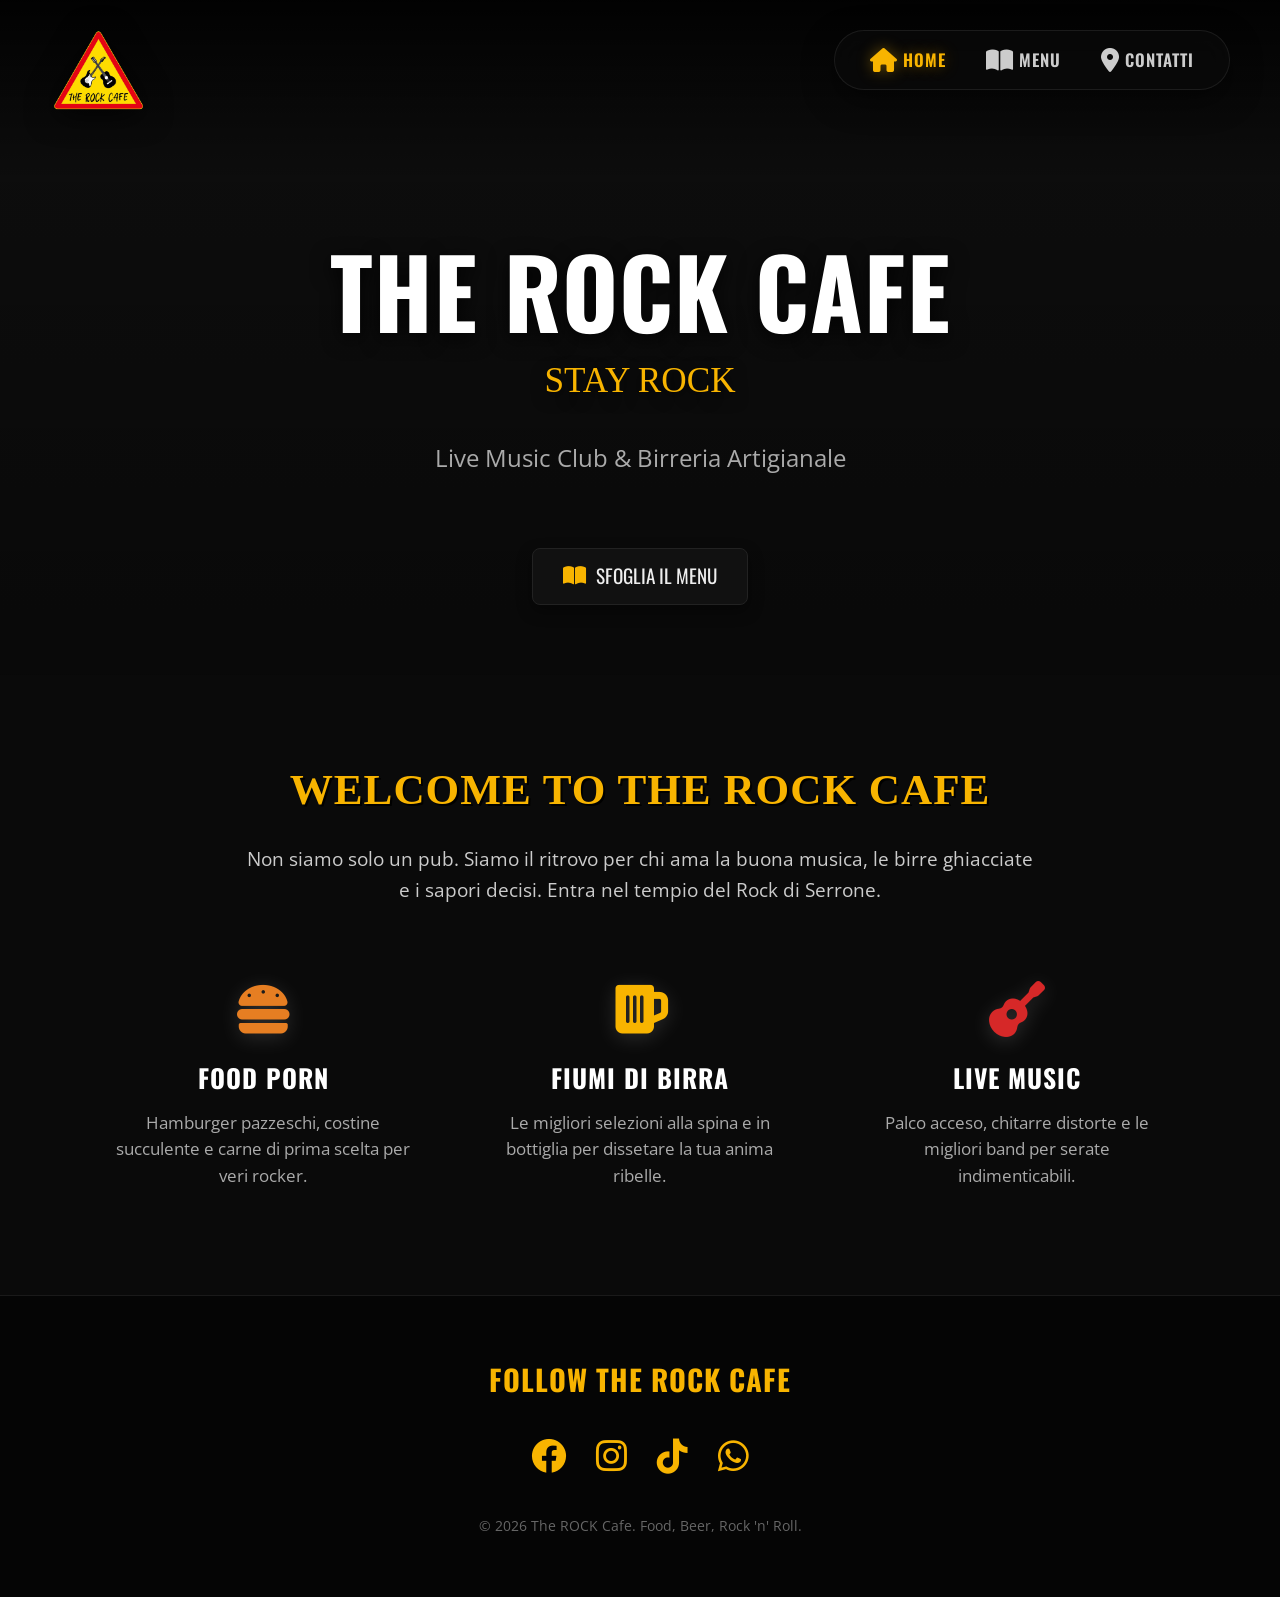
==== commit b3b7d67b: "tasto menu aggiornato" ====
--- a/index.html
+++ b/index.html
@@ -34,7 +34,7 @@
         </div>
         
         <div class="hero-action">
-            <a href="menu.html" class="btn">Sfoglia il Menu</a>
+            <a href="menu.html" class="btn"><i class="fas fa-book-open"></i> Sfoglia il Menu</a>
         </div>
     </section>
 
--- a/style.css
+++ b/style.css
@@ -2,8 +2,8 @@
    VARIABILI DI STILE E PRO DESIGN
    ========================================= */
 :root {
-    --primary-color: #f8b400; /* Giallo Birra */
-    --accent-color: #d62828; /* Rosso Rock */
+    --primary-color: #f8b400; 
+    --accent-color: #d62828; 
     --bg-dark: #0a0a0a;
     --bg-light: #121212;
     --text-main: #f4f4f4;
@@ -11,7 +11,6 @@
     --body-font: 'Open Sans', sans-serif;
     --heading-font: 'Oswald', sans-serif;
     --rock-font: 'Permanent Marker', cursive;
-    /* Transizione professionale (snappy ma fluida) */
     --smooth-transition: all 0.4s cubic-bezier(0.165, 0.84, 0.44, 1);
 }
 
@@ -37,28 +36,28 @@
 a { text-decoration: none; color: var(--text-main); transition: var(--smooth-transition); }
 
 /* =========================================
-   HEADER (EFFETTO VETRO SFOCATO)
+   HEADER CINEMATICO (Fluttuante e Trasparente)
    ========================================= */
 header {
-    background-color: rgba(5, 5, 5, 0.85); 
-    backdrop-filter: blur(12px); /* Effetto vetro elegante */
-    -webkit-backdrop-filter: blur(12px);
-    padding: 15px; 
+    background: linear-gradient(to bottom, rgba(0,0,0,0.9) 0%, rgba(0,0,0,0) 100%);
+    padding: 20px 15px 40px 15px; 
     display: flex; 
     justify-content: center; 
-    position: fixed; 
+    position: absolute; /* 🔥 Scorre via con la pagina in modo naturale */
     width: 100%; 
     top: 0; 
     z-index: 1000;
-    border-bottom: 1px solid rgba(214, 40, 40, 0.4); 
-    box-shadow: 0 4px 30px rgba(0, 0, 0, 0.6); 
-    height: 75px;
-    will-change: transform; /* Ottimizza lo scrolling */
-}
-.logo img { height: 45px; }
-
-/* =========================================
-   BOTTOM NAVIGATION BAR
+    border: none;
+    box-shadow: none; 
+}
+.logo img { 
+    height: 70px; /* Più grande e d'impatto */
+    filter: drop-shadow(0 4px 15px rgba(0,0,0,0.8));
+    transition: var(--smooth-transition); 
+}
+
+/* =========================================
+   BOTTOM NAVIGATION BAR (MOBILE)
    ========================================= */
 nav {
     position: fixed; 
@@ -77,7 +76,6 @@
 nav ul li a { display: flex; flex-direction: column; align-items: center; justify-content: center; font-family: var(--heading-font); font-size: 0.8rem; color: var(--text-muted); gap: 5px; transition: var(--smooth-transition); }
 nav ul li a i { font-size: 1.5rem; transition: var(--smooth-transition); }
 
-/* Effetto Hover protetto per cellulari */
 @media (hover: hover) {
     nav ul li a:hover { color: var(--text-main); transform: translateY(-2px); }
 }
@@ -87,14 +85,15 @@
    HERO SECTIONS
    ========================================= */
 .hero {
-    height: 55vh; 
+    height: 60vh; 
     display: flex; 
     flex-direction: column; 
     justify-content: center; 
     align-items: center; 
     text-align: center; 
     padding: 0 15px; 
-    margin-top: 75px; 
+    margin-top: 0; /* 🔥 La foto ora parte dal bordo superiore assoluto */
+    padding-top: 80px; /* Spinge il testo giù per far spazio al logo */
     position: relative; 
     overflow: hidden;
 }
@@ -105,35 +104,51 @@
 }
 
 .hero-home {
-    background: linear-gradient(rgba(0, 0, 0, 0.5), rgba(0, 0, 0, 0.85)), url('images/hero-home.jpg') center center/cover no-repeat;
+    background: linear-gradient(rgba(0, 0, 0, 0.3), rgba(0, 0, 0, 0.85)), url('images/hero-home.jpg') center center/cover no-repeat;
     display: grid; grid-template-rows: 1fr auto 1fr; align-items: center; justify-items: center; width: 100%; padding: 0;
 }
-.hero-text { grid-row: 2; z-index: 2; padding: 0 15px; }
+.hero-text { grid-row: 2; z-index: 2; padding: 0 15px; margin-top: 40px; }
 .hero-action { grid-row: 3; display: flex; align-items: center; justify-content: center; height: 100%; z-index: 2; }
 .hero-menu { background: linear-gradient(rgba(0, 0, 0, 0.6), rgba(0, 0, 0, 0.9)), url('images/hero-menu.jpg') center center/cover no-repeat; }
 
 .hero h1 { font-size: 3.2rem; line-height: 1.1; color: #fff; text-shadow: 0 5px 20px rgba(0,0,0,0.8); margin-bottom: 10px; z-index: 2; }
 .motto-rock { font-family: var(--rock-font); font-size: 1.6rem; color: var(--primary-color); text-shadow: 0 5px 15px rgba(0,0,0,0.8); margin-bottom: 30px; z-index: 2; }
 
+/* =========================================
+   PULSANTE CALL TO ACTION (HOME)
+   ========================================= */
 .btn { 
-    display: inline-block; 
-    background: linear-gradient(45deg, #1f1f1f, #2a2a2a, #1f1f1f); 
-    border: 1px solid #444; 
-    color: #fff; 
-    padding: 12px 30px; 
+    display: inline-flex; 
+    align-items: center;
+    gap: 10px;
+    background-color: #111; /* Stesso sfondo scuro dell'indice menu */
+    border: 1px solid #222; /* Stesso bordo dell'indice */
+    color: #eee; /* Colore testo come l'indice */
+    padding: 12px 30px; /* Mantiene la sua grandezza originale */
     font-family: var(--heading-font); 
     font-size: 1.2rem; 
-    border-radius: 8px; 
+    text-transform: uppercase;
+    border-radius: 8px; /* 🔥 Forma rettangolare smussata originale! */
     z-index: 2; 
     transition: var(--smooth-transition);
     box-shadow: 0 6px 15px rgba(0,0,0,0.4);
 }
+
+.btn i {
+    color: var(--primary-color); /* L'icona parte gialla */
+    font-size: 1.3rem;
+    transition: var(--smooth-transition);
+}
+
 @media (hover: hover) {
     .btn:hover { 
-        border-color: var(--accent-color); 
-        box-shadow: 0 8px 25px rgba(214, 40, 40, 0.4); 
+        background-color: var(--primary-color); /* Si riempie di giallo al passaggio */
+        color: #000; /* Testo nero */
+        border-color: var(--primary-color); 
+        box-shadow: 0 8px 25px rgba(248, 180, 0, 0.4); 
         transform: translateY(-4px); 
     }
+    .btn:hover i { color: #000; } /* Anche l'icona diventa nera */
 }
 
 /* =========================================
@@ -159,43 +174,23 @@
 .info-box p { font-size: 1.1rem; margin-bottom: 15px; color: #ddd; }
 
 /* =========================================
-   INDICE RAPIDO MENU (BOTTONI A GRIGLIA)
-   ========================================= */
-.menu-index-container {
-    background-color: #050505;
-    padding: 25px 15px;
-    border-bottom: 1px solid #222;
-}
-.menu-index {
-    display: flex;
-    flex-wrap: wrap; 
-    justify-content: center; 
-    gap: 12px; 
-}
+   INDICE RAPIDO MENU E CATEGORIE
+   ========================================= */
+.menu-index-container { 
+    background-color: transparent; /* 🔥 Rimuove lo sfondo nero */
+    padding: 30px 15px 10px 15px; /* Aggiusta gli spazi per raccordarsi con il basso */
+    border-bottom: none; /* 🔥 Rimuove la linea di separazione */
+}
+.menu-index { display: flex; flex-wrap: wrap; justify-content: center; gap: 12px; }
 .index-btn {
-    display: flex;
-    align-items: center;
-    gap: 8px;
-    background-color: #111;
-    color: #eee;
-    padding: 10px 18px; 
-    border-radius: 25px;
-    font-family: var(--heading-font);
-    font-size: 0.85rem;
-    text-transform: uppercase;
-    white-space: nowrap; 
-    border: 1px solid #222;
-    transition: var(--smooth-transition);
+    display: flex; align-items: center; gap: 8px; background-color: #111; color: #eee;
+    padding: 10px 18px; border-radius: 25px; font-family: var(--heading-font); font-size: 0.85rem;
+    text-transform: uppercase; white-space: nowrap; border: 1px solid #222; transition: var(--smooth-transition);
 }
 .index-btn i { color: var(--primary-color); transition: var(--smooth-transition); }
 
 @media (hover: hover) {
-    .index-btn:hover { 
-        background-color: var(--primary-color); 
-        color: #000; 
-        border-color: var(--primary-color); 
-        transform: translateY(-2px);
-    }
+    .index-btn:hover { background-color: var(--primary-color); color: #000; border-color: var(--primary-color); transform: translateY(-2px); }
     .index-btn:hover i { color: #000; }
 }
 .menu-category { margin-bottom: 60px; scroll-margin-top: 30px; }
@@ -210,18 +205,11 @@
 .menu-item { 
     background-color: #0d0d0d;
     background-image: linear-gradient(rgba(13, 13, 13, 0.95), rgba(13, 13, 13, 0.98)), url('images/bg-texture.jpg'); 
-    padding: 18px 15px; 
-    border-radius: 10px; 
-    border: 1px solid #1f1f1f; 
-    display: flex; 
-    flex-direction: column; 
-    transition: var(--smooth-transition);
-    box-shadow: 0 5px 15px rgba(0,0,0,0.3);
+    padding: 18px 15px; border-radius: 10px; border: 1px solid #1f1f1f; display: flex; flex-direction: column; transition: var(--smooth-transition); box-shadow: 0 5px 15px rgba(0,0,0,0.3);
 }
 @media (hover: hover) {
     .menu-item:hover { border-color: rgba(214, 40, 40, 0.5); transform: translateY(-4px); box-shadow: 0 8px 25px rgba(214, 40, 40, 0.2); }
 }
-
 .menu-item-header { display: flex; flex-direction: column; align-items: flex-start; gap: 6px; margin-bottom: 10px; }
 .menu-item-header h3 { font-size: 1.15rem; line-height: 1.3; color: #fff; letter-spacing: 0.5px; }
 .price { color: var(--primary-color); font-size: 1.25rem; font-weight: bold; white-space: nowrap; flex-shrink: 0; }
@@ -234,27 +222,20 @@
    PULSANTI E LINK CONTATTI
    ========================================= */
 .map-btn {
-    display: inline-block; margin-top: 15px; padding: 12px 22px;
-    background-color: rgba(248, 180, 0, 0.05); border: 1px solid var(--primary-color); 
-    color: var(--primary-color); border-radius: 8px; font-size: 1rem; font-weight: bold; text-transform: uppercase; transition: var(--smooth-transition);
+    display: inline-block; margin-top: 15px; padding: 12px 22px; background-color: rgba(248, 180, 0, 0.05); border: 1px solid var(--primary-color); color: var(--primary-color); border-radius: 8px; font-size: 1rem; font-weight: bold; text-transform: uppercase; transition: var(--smooth-transition);
 }
 @media (hover: hover) {
     .map-btn:hover { background-color: var(--primary-color); color: #000; box-shadow: 0 5px 20px rgba(248, 180, 0, 0.4); transform: translateY(-3px); }
 }
-
 .contact-link { color: var(--primary-color); text-decoration: underline; text-decoration-color: rgba(248, 180, 0, 0.3); text-underline-offset: 5px; transition: var(--smooth-transition); }
-@media (hover: hover) {
-    .contact-link:hover { color: #fff; text-decoration-color: #fff; }
-}
-
-/* =========================================
-   SEZIONE FEATURES HOME (WELCOME TO THE ROCK)
+@media (hover: hover) { .contact-link:hover { color: #fff; text-decoration-color: #fff; } }
+
+/* =========================================
+   SEZIONE FEATURES HOME
    ========================================= */
 .features-grid { display: grid; grid-template-columns: repeat(1, 1fr); gap: 30px; }
 .feature-card { background-color: transparent; padding: 25px 15px; text-align: center; transition: var(--smooth-transition); }
-@media (hover: hover) {
-    .feature-card:hover { transform: translateY(-8px) scale(1.02); }
-}
+@media (hover: hover) { .feature-card:hover { transform: translateY(-8px) scale(1.02); } }
 .feature-icon { font-size: 3.5rem; margin-bottom: 20px; filter: drop-shadow(0 4px 10px rgba(255,255,255,0.15)); }
 .feature-card h3 { font-size: 1.6rem; margin-bottom: 12px; color: #fff; }
 .feature-card p { color: var(--text-muted); font-size: 1.05rem; }
@@ -266,19 +247,12 @@
 .social-title { color: var(--primary-color); font-family: var(--heading-font); font-size: 1.8rem; margin-bottom: 25px; letter-spacing: 1px; }
 .social-links { display: flex; justify-content: center; gap: 30px; margin-bottom: 30px; font-size: 2.2rem; }
 .social-links a { color: var(--primary-color); transition: var(--smooth-transition); display: inline-block; }
-
-@media (hover: hover) {
-    .social-links a:hover { transform: scale(1.15) translateY(-3px); filter: drop-shadow(0 5px 15px rgba(248,180,0,0.5)); }
-}
+@media (hover: hover) { .social-links a:hover { transform: scale(1.15) translateY(-3px); filter: drop-shadow(0 5px 15px rgba(248,180,0,0.5)); } }
 footer p { font-size: 0.9rem; color: #666; }
 
-.back-to-top {
-    position: fixed; bottom: 90px; right: 20px; background-color: var(--accent-color); color: #fff; width: 45px; height: 45px; border-radius: 50%; display: flex; justify-content: center; align-items: center; font-size: 1.2rem; box-shadow: 0 4px 15px rgba(0,0,0,0.5); opacity: 0; visibility: hidden; transition: var(--smooth-transition); z-index: 999;
-}
+.back-to-top { position: fixed; bottom: 90px; right: 20px; background-color: var(--accent-color); color: #fff; width: 45px; height: 45px; border-radius: 50%; display: flex; justify-content: center; align-items: center; font-size: 1.2rem; box-shadow: 0 4px 15px rgba(0,0,0,0.5); opacity: 0; visibility: hidden; transition: var(--smooth-transition); z-index: 999; }
 .back-to-top.show { opacity: 1; visibility: visible; }
-@media (hover: hover) {
-    .back-to-top:hover { background-color: var(--primary-color); color: #000; transform: translateY(-5px); }
-}
+@media (hover: hover) { .back-to-top:hover { background-color: var(--primary-color); color: #000; transform: translateY(-5px); } }
 
 /* =========================================
    MEDIA QUERY PER DESKTOP E TABLET 
@@ -286,14 +260,33 @@
 @media(min-width: 768px) {
     body { padding-bottom: 0; } 
     
-    header { justify-content: flex-start; padding: 0 50px; background-color: transparent; border-bottom: none; box-shadow: none; backdrop-filter: none; background: linear-gradient(to bottom, rgba(0,0,0,0.9) 0%, rgba(0,0,0,0) 100%); }
-    .logo img { height: 60px; }
-
-    nav { position: fixed; top: 0; right: 50px; bottom: auto; left: auto; background-color: transparent; border: none; box-shadow: none; width: auto; height: 90px; backdrop-filter: none; z-index: 1005; }
+    header { justify-content: flex-start; padding: 25px 50px 60px 50px; }
+    .logo img { height: 90px; } /* Logo gigante e dominante su PC */
+
+    /* 🔥 NUOVA NAVIGAZIONE FLUTTUANTE A PILLOLA SU PC */
+    nav { 
+        position: fixed; 
+        top: 30px; 
+        right: 50px; 
+        bottom: auto; 
+        left: auto; 
+        background-color: rgba(10, 10, 10, 0.6); /* Vetro scuro */
+        border: 1px solid rgba(255,255,255,0.08); 
+        border-radius: 40px; /* Effetto pillola */
+        box-shadow: 0 10px 30px rgba(0,0,0,0.5); 
+        width: auto; 
+        height: 60px; 
+        backdrop-filter: blur(15px); 
+        -webkit-backdrop-filter: blur(15px);
+        z-index: 1005; 
+        padding: 0 35px;
+    }
     nav ul { height: 100%; justify-content: flex-end; align-items: center; gap: 40px; }
     nav ul li { flex: none; }
-    nav ul li a { flex-direction: row; font-size: 1.1rem; text-transform: uppercase; font-weight: 600; letter-spacing: 1px; color: #ddd; }
+    nav ul li a { flex-direction: row; font-size: 1.05rem; text-transform: uppercase; font-weight: 600; letter-spacing: 1px; color: #ccc; }
     nav ul li a i { display: none; } 
+    nav ul li a:hover { color: #fff; transform: translateY(-2px); }
+    nav ul li a.active { color: var(--primary-color) !important; text-shadow: 0 0 15px rgba(248, 180, 0, 0.4); }
     
     .hero { height: 75vh; }
     .hero h1 { font-size: 6rem; }
@@ -301,14 +294,11 @@
 
     .info-section { flex-direction: row; justify-content: center; align-items: stretch; max-width: 100%; margin: 0 auto; gap: 80px; }
     .info-box { max-width: 450px; padding: 50px; }
-
-    /* 🔥 MANTENUTE LE 3 COLONNE AFFIANCATE PER PC COME RICHIESTO! */
     .features-grid { grid-template-columns: repeat(3, 1fr); gap: 40px; padding: 0 40px; }
 
     .menu-section { padding: 80px 20px; width: 100%; max-width: 1400px; margin: 0 auto; }
     .menu-category h2 { text-align: left; font-size: 3.5rem; }
     .menu-grid { grid-template-columns: repeat(auto-fit, minmax(400px, 1fr)); gap: 30px; }
-    
     .menu-item-header { flex-direction: row; justify-content: space-between; align-items: center; gap: 15px; margin-bottom: 12px; }
     .menu-item-header h3 { font-size: 1.4rem; margin: 0; }
     .price { font-size: 1.4rem; }
@@ -322,12 +312,5 @@
 /* =========================================
    EFFETTO COMPARSA ALLO SCORRIMENTO
    ========================================= */
-.reveal {
-    opacity: 0;
-    transform: translateY(30px) scale(0.98); /* Effetto scalatura elegante */
-    transition: all 0.8s cubic-bezier(0.165, 0.84, 0.44, 1); 
-}
-.reveal.active {
-    opacity: 1;
-    transform: translateY(0) scale(1); 
-}+.reveal { opacity: 0; transform: translateY(30px) scale(0.98); transition: all 0.8s cubic-bezier(0.165, 0.84, 0.44, 1); }
+.reveal.active { opacity: 1; transform: translateY(0) scale(1); }
